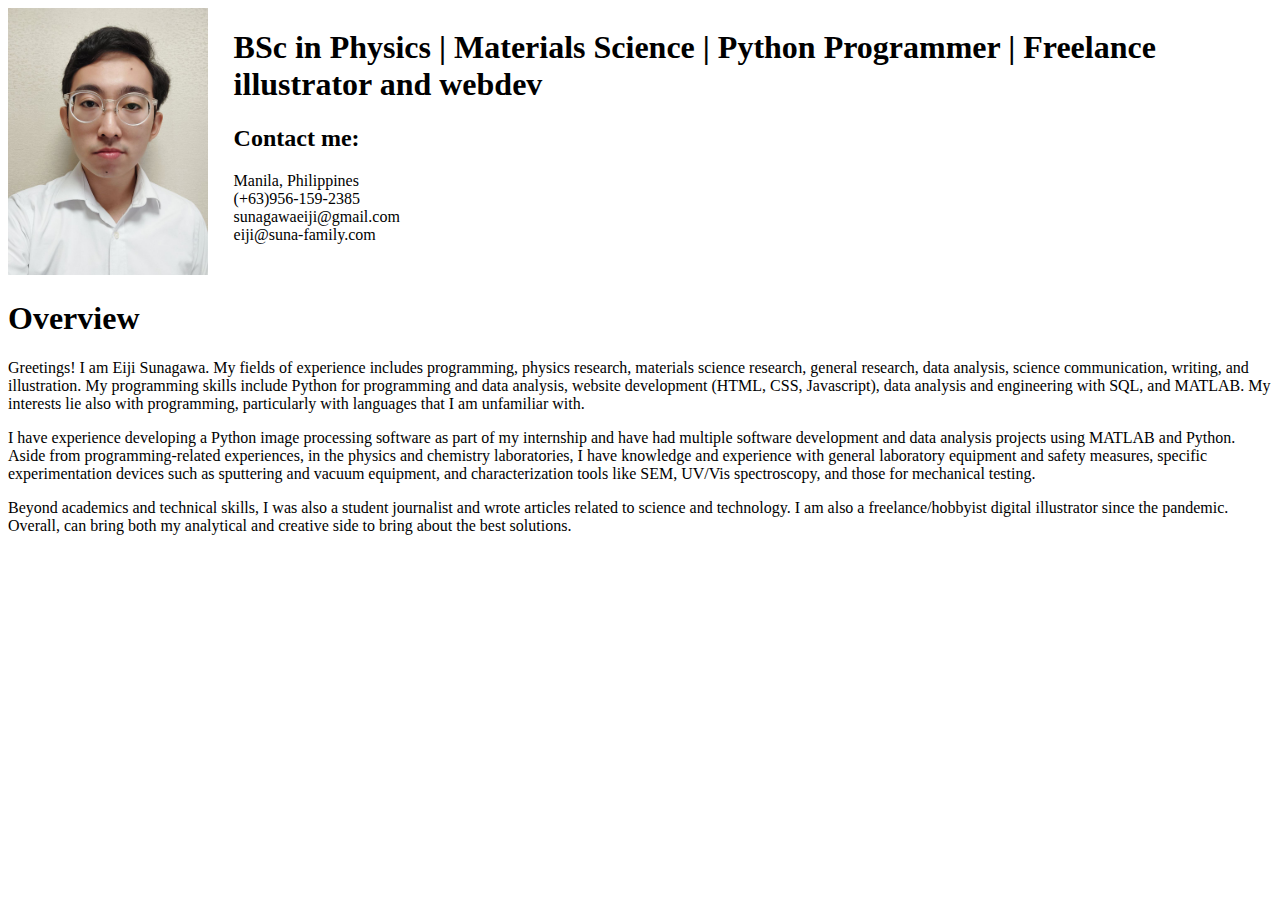
==== index.html @ 7c9f8b51 "Project start" ====
<!DOCTYPE html>
<html lang="en">
  <head>
    <meta charset="UTF-8" />
    <meta name="viewport" content="width=device-width, initial-scale=1.0" />
    <title>Eiji Sunagawa Resume</title>
    <!--Temporary Styling-->
    <style>
      header {
        display: flex;
      }
      .heading-info {
        padding-left: 2vw;
      }
    </style>
    <!------------------------->
  </head>

  <body>
    <header>
      <div>
        <img src=".\assets\profile-pic.jpg" width="200" height="auto" />
      </div>
      <div class="heading-info">
        <h1>
          BSc in Physics | Materials Science | Python Programmer | Freelance
          illustrator and webdev
        </h1>
        <div>
          <h2>Contact me:</h2>
          <p>
            Manila, Philippines<br />
            (+63)956-159-2385<br />
            sunagawaeiji@gmail.com<br />
            eiji@suna-family.com
          </p>
        </div>
      </div>
    </header>
    <section class="overview">
      <h1>Overview</h1>
      <p>
        Greetings! I am Eiji Sunagawa. My fields of experience includes
        programming, physics research, materials science research, general
        research, data analysis, science communication, writing, and
        illustration. My programming skills include Python for programming and
        data analysis, website development &#40;HTML, CSS, Javascript&#41;, data
        analysis and engineering with SQL, and MATLAB. My interests lie also
        with programming, particularly with languages that I am unfamiliar with.
      </p>
      <p>
        I have experience developing a Python image processing software as part
        of my internship and have had multiple software development and data
        analysis projects using MATLAB and Python. Aside from
        programming-related experiences, in the physics and chemistry
        laboratories, I have knowledge and experience with general laboratory
        equipment and safety measures, specific experimentation devices such as
        sputtering and vacuum equipment, and characterization tools like SEM,
        UV/Vis spectroscopy, and those for mechanical testing.
      </p>
      <p>
        Beyond academics and technical skills, I was also a student journalist
        and wrote articles related to science and technology. I am also a
        freelance/hobbyist digital illustrator since the pandemic. Overall, can
        bring both my analytical and creative side to bring about the best
        solutions.
      </p>
    </section>
    <section class="education"></section>
  </body>
</html>
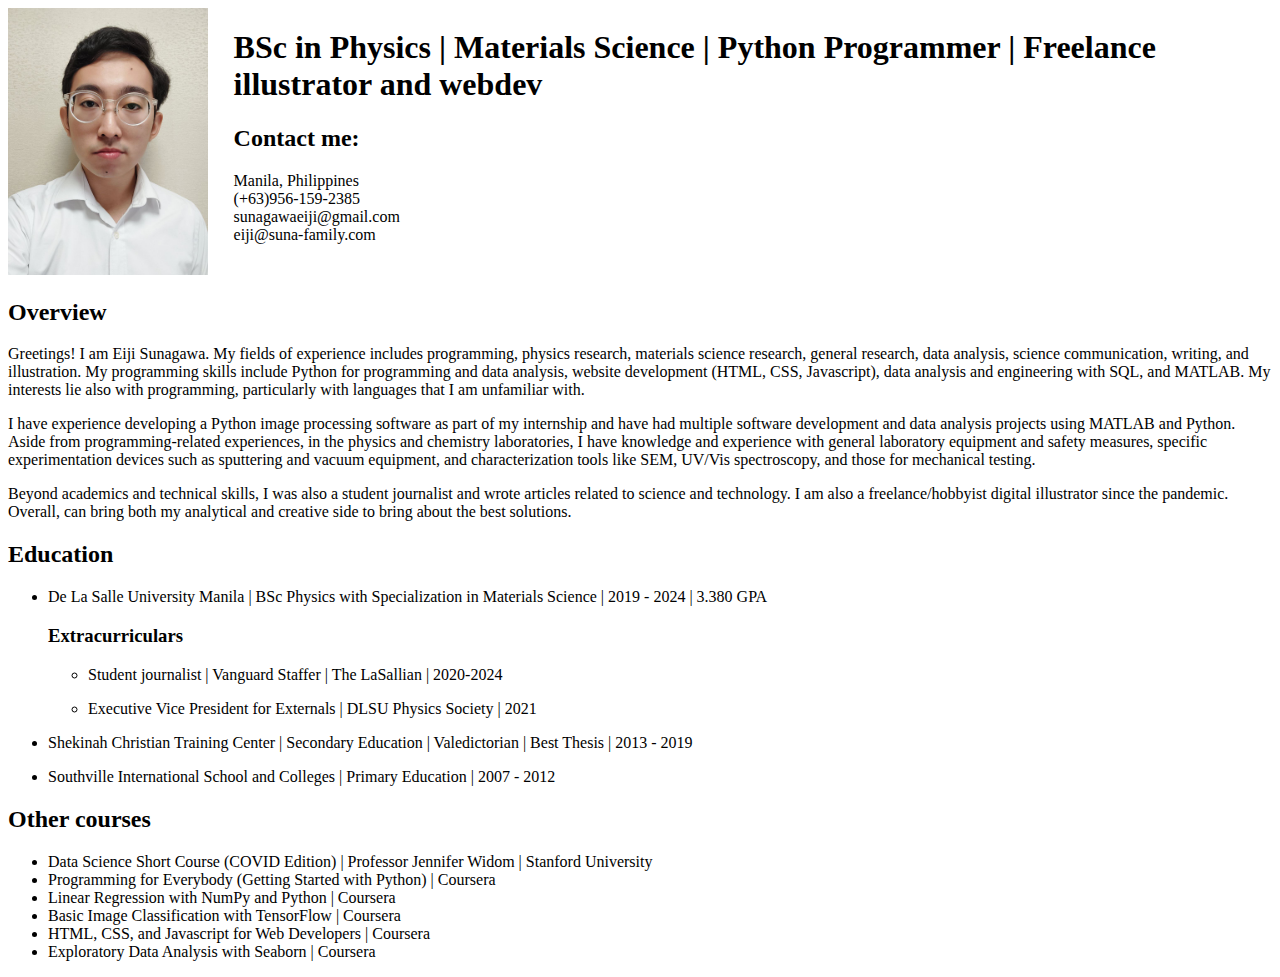
==== commit 7c41ddbf: "resume update 1" ====
--- a/index.html
+++ b/index.html
@@ -15,7 +15,6 @@
     </style>
     <!------------------------->
   </head>
-
   <body>
     <header>
       <div>
@@ -37,35 +36,86 @@
         </div>
       </div>
     </header>
-    <section class="overview">
-      <h1>Overview</h1>
-      <p>
-        Greetings! I am Eiji Sunagawa. My fields of experience includes
-        programming, physics research, materials science research, general
-        research, data analysis, science communication, writing, and
-        illustration. My programming skills include Python for programming and
-        data analysis, website development &#40;HTML, CSS, Javascript&#41;, data
-        analysis and engineering with SQL, and MATLAB. My interests lie also
-        with programming, particularly with languages that I am unfamiliar with.
-      </p>
-      <p>
-        I have experience developing a Python image processing software as part
-        of my internship and have had multiple software development and data
-        analysis projects using MATLAB and Python. Aside from
-        programming-related experiences, in the physics and chemistry
-        laboratories, I have knowledge and experience with general laboratory
-        equipment and safety measures, specific experimentation devices such as
-        sputtering and vacuum equipment, and characterization tools like SEM,
-        UV/Vis spectroscopy, and those for mechanical testing.
-      </p>
-      <p>
-        Beyond academics and technical skills, I was also a student journalist
-        and wrote articles related to science and technology. I am also a
-        freelance/hobbyist digital illustrator since the pandemic. Overall, can
-        bring both my analytical and creative side to bring about the best
-        solutions.
-      </p>
-    </section>
-    <section class="education"></section>
+    <div class="main-body">
+      <section class="overview">
+        <h2>Overview</h2>
+        <p>
+          Greetings! I am Eiji Sunagawa. My fields of experience includes
+          programming, physics research, materials science research, general
+          research, data analysis, science communication, writing, and
+          illustration. My programming skills include Python for programming and
+          data analysis, website development &#40;HTML, CSS, Javascript&#41;,
+          data analysis and engineering with SQL, and MATLAB. My interests lie
+          also with programming, particularly with languages that I am
+          unfamiliar with.
+        </p>
+        <p>
+          I have experience developing a Python image processing software as
+          part of my internship and have had multiple software development and
+          data analysis projects using MATLAB and Python. Aside from
+          programming-related experiences, in the physics and chemistry
+          laboratories, I have knowledge and experience with general laboratory
+          equipment and safety measures, specific experimentation devices such
+          as sputtering and vacuum equipment, and characterization tools like
+          SEM, UV/Vis spectroscopy, and those for mechanical testing.
+        </p>
+        <p>
+          Beyond academics and technical skills, I was also a student journalist
+          and wrote articles related to science and technology. I am also a
+          freelance/hobbyist digital illustrator since the pandemic. Overall,
+          can bring both my analytical and creative side to bring about the best
+          solutions.
+        </p>
+      </section>
+      <section class="education">
+        <h2>Education</h2>
+        <ul>
+          <li>
+            <p>
+              De La Salle University Manila | BSc Physics with Specialization in
+              Materials Science | 2019 - 2024 | 3.380 GPA
+            </p>
+            <h3>Extracurriculars</h3>
+            <ul>
+              <li>
+                <p>
+                  Student journalist | Vanguard Staffer | The LaSallian |
+                  2020-2024
+                </p>
+              </li>
+              <li>
+                <p>
+                  Executive Vice President for Externals | DLSU Physics Society
+                  | 2021
+                </p>
+              </li>
+            </ul>
+          </li>
+          <li>
+            <p>
+              Shekinah Christian Training Center | Secondary Education |
+              Valedictorian | Best Thesis | 2013 - 2019
+            </p>
+          </li>
+          <li>
+            <p>
+              Southville International School and Colleges | Primary Education |
+              2007 - 2012
+            </p>
+          </li>
+        </ul>
+      </section>
+      <section class="courses">
+        <h2>Other courses</h2>
+        <ul>
+            <li>Data Science Short Course &#40;COVID Edition&#41; | Professor Jennifer Widom | Stanford University</li>
+            <li>Programming for Everybody &#40;Getting Started with Python&#41 | Coursera</li>
+            <li>Linear Regression with NumPy and Python | Coursera</li>
+            <li>Basic Image Classification with TensorFlow | Coursera</li>
+            <li>HTML, CSS, and Javascript for Web Developers | Coursera</li>
+            <li>Exploratory Data Analysis with Seaborn | Coursera</li>
+        </ul>
+      </section>
+    </div>
   </body>
 </html>
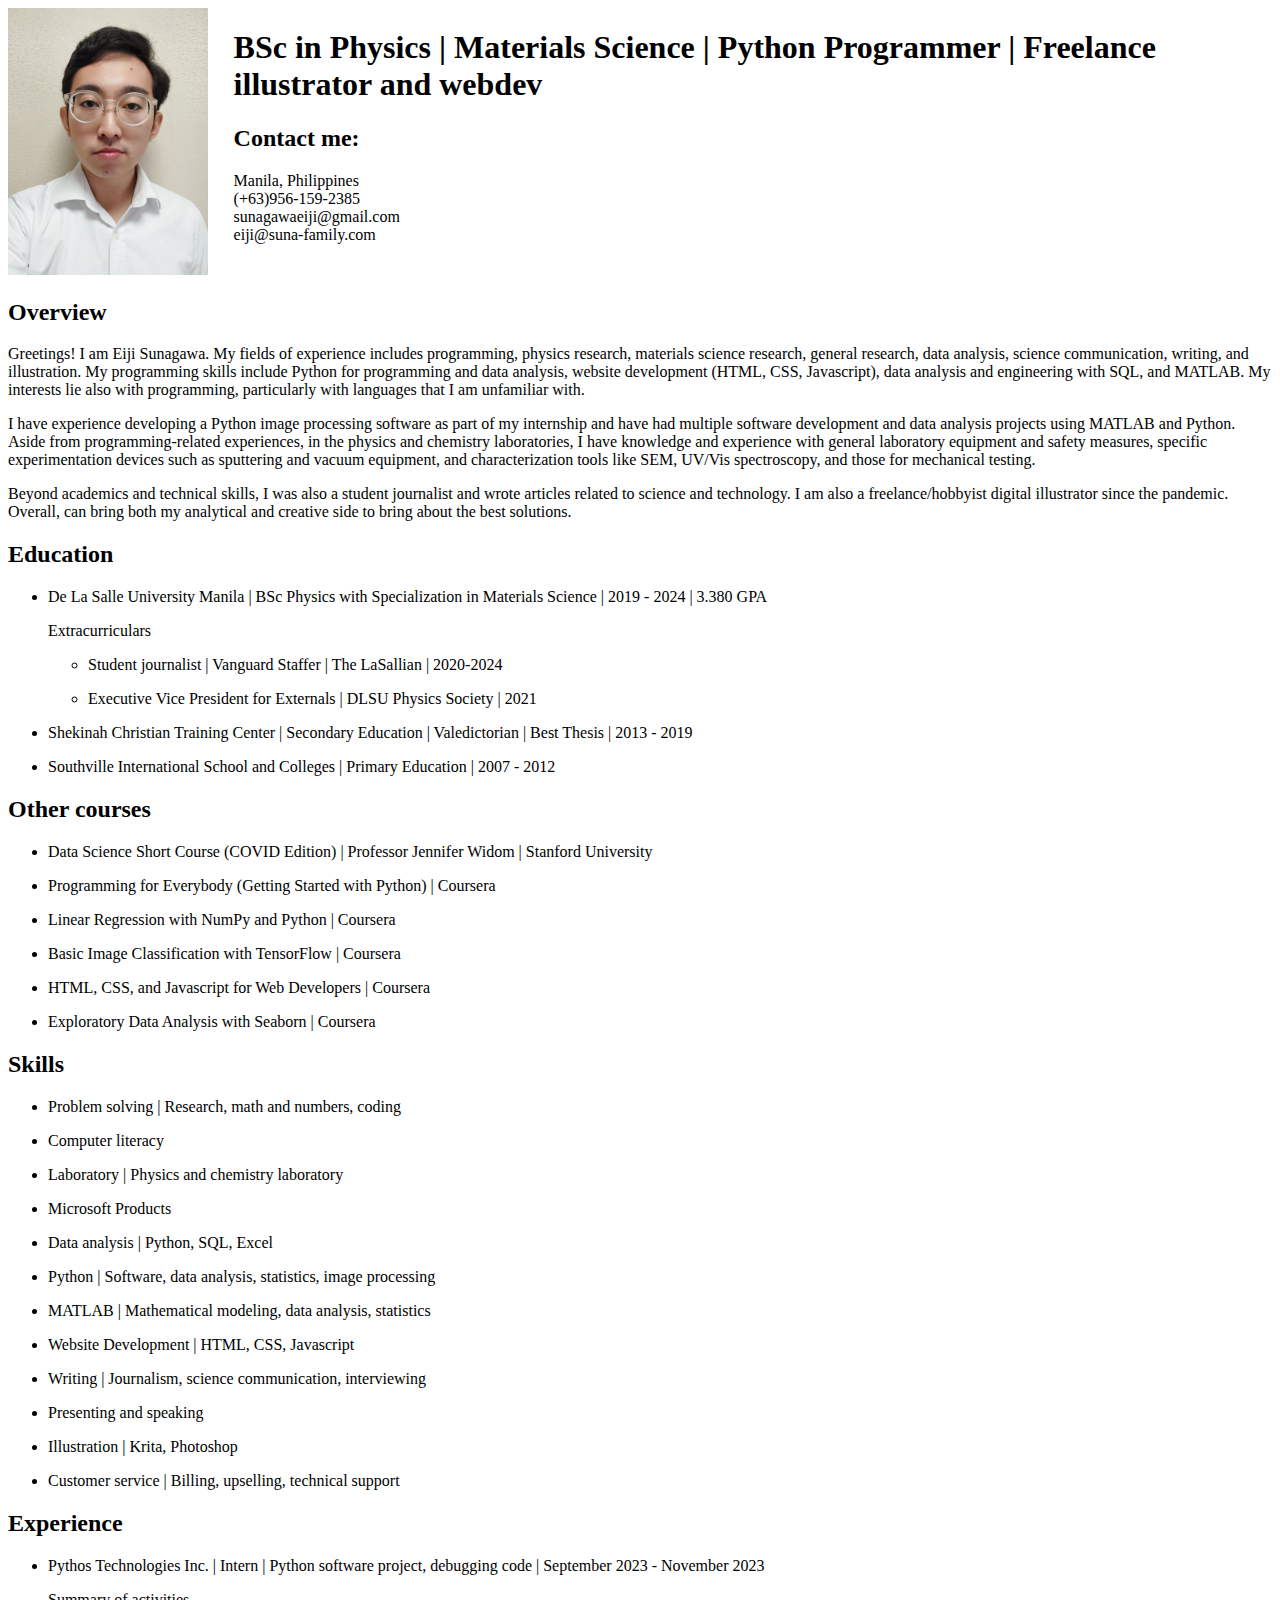
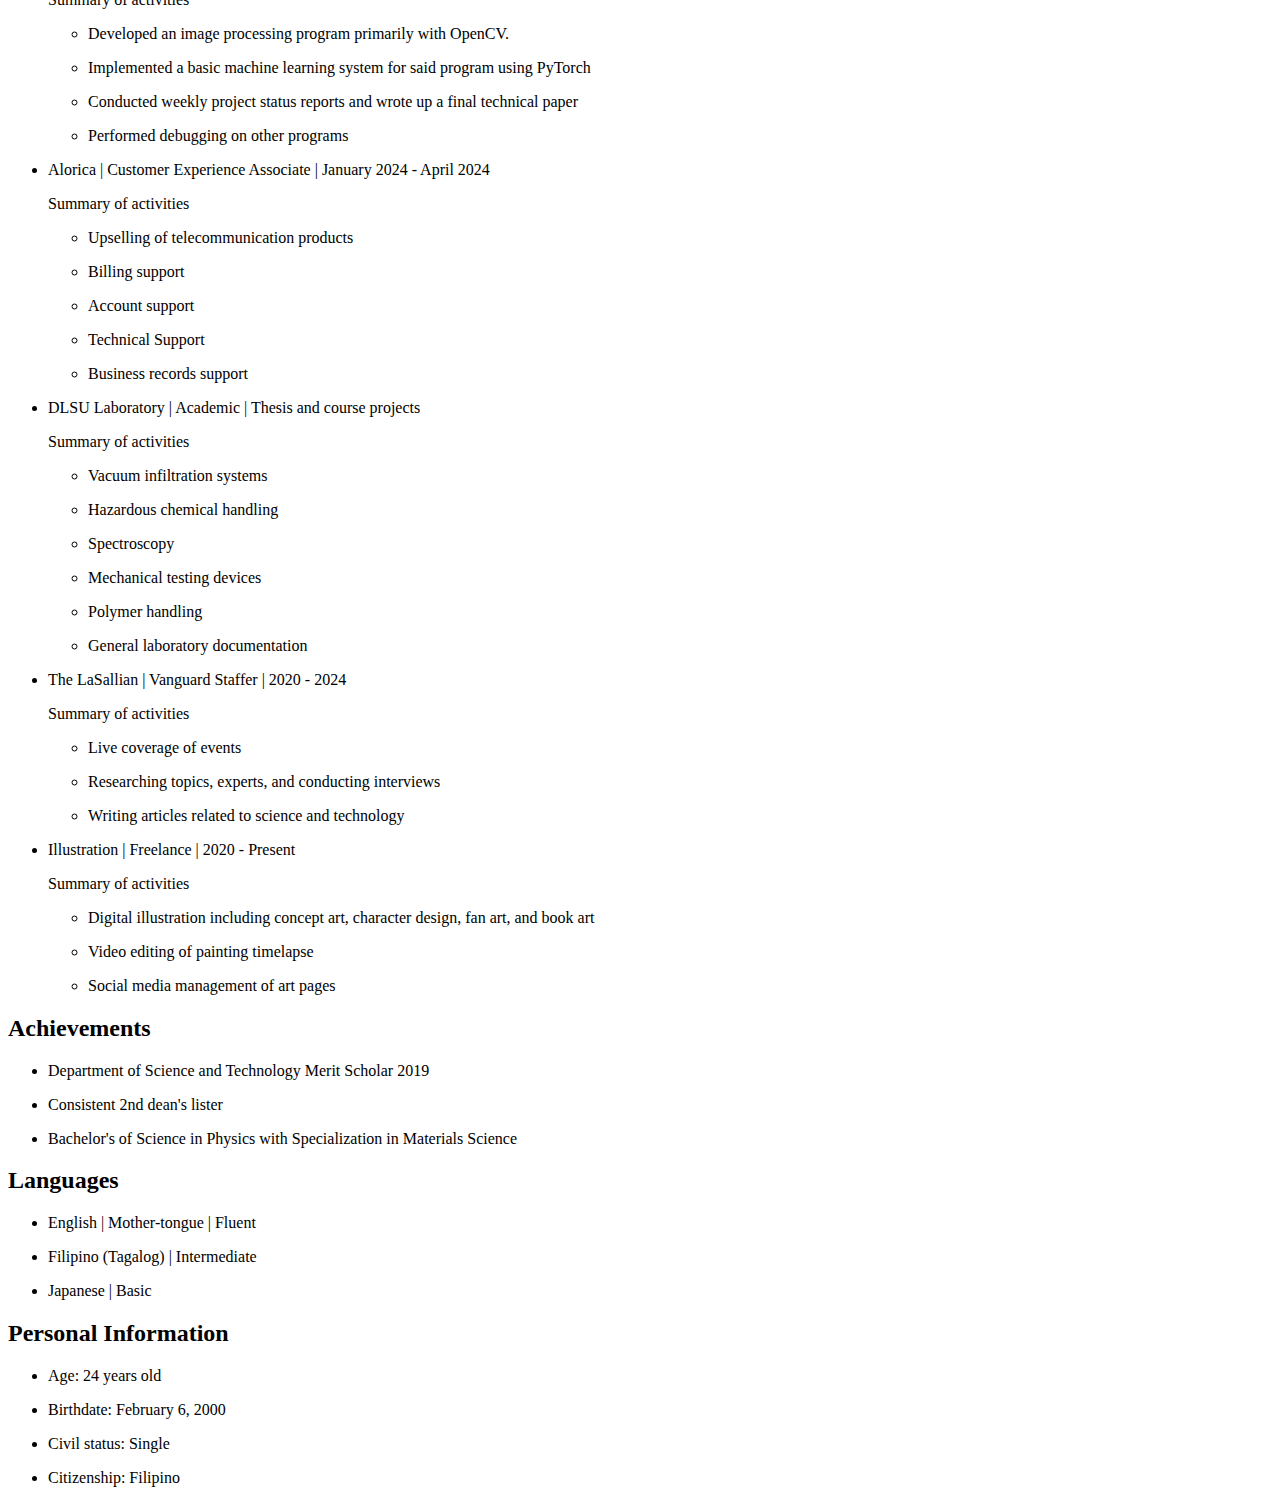
==== commit 66577f6e: "resume update 2" ====
--- a/index.html
+++ b/index.html
@@ -4,16 +4,7 @@
     <meta charset="UTF-8" />
     <meta name="viewport" content="width=device-width, initial-scale=1.0" />
     <title>Eiji Sunagawa Resume</title>
-    <!--Temporary Styling-->
-    <style>
-      header {
-        display: flex;
-      }
-      .heading-info {
-        padding-left: 2vw;
-      }
-    </style>
-    <!------------------------->
+    <link rel="stylesheet" href="./css/styles.css"/>
   </head>
   <body>
     <header>
@@ -75,7 +66,7 @@
               De La Salle University Manila | BSc Physics with Specialization in
               Materials Science | 2019 - 2024 | 3.380 GPA
             </p>
-            <h3>Extracurriculars</h3>
+            <p>Extracurriculars</p>
             <ul>
               <li>
                 <p>
@@ -108,12 +99,108 @@
       <section class="courses">
         <h2>Other courses</h2>
         <ul>
-            <li>Data Science Short Course &#40;COVID Edition&#41; | Professor Jennifer Widom | Stanford University</li>
-            <li>Programming for Everybody &#40;Getting Started with Python&#41 | Coursera</li>
-            <li>Linear Regression with NumPy and Python | Coursera</li>
-            <li>Basic Image Classification with TensorFlow | Coursera</li>
-            <li>HTML, CSS, and Javascript for Web Developers | Coursera</li>
-            <li>Exploratory Data Analysis with Seaborn | Coursera</li>
+            <li><p>Data Science Short Course &#40;COVID Edition&#41; | Professor Jennifer Widom | Stanford University</p></li>
+            <li><p>Programming for Everybody &#40;Getting Started with Python&#41 | Coursera</p></li>
+            <li><p>Linear Regression with NumPy and Python | Coursera</p></li>
+            <li><p>Basic Image Classification with TensorFlow | Coursera</p></li>
+            <li><p>HTML, CSS, and Javascript for Web Developers | Coursera</p></li>
+            <li><p>Exploratory Data Analysis with Seaborn | Coursera</p></li>
+        </ul>
+      </section>
+      <section class="skills">
+        <h2>Skills</h2>
+        <ul>
+            <li><p>Problem solving | Research, math and numbers, coding</p></li>
+            <li><p>Computer literacy</p></li>
+            <li><p>Laboratory | Physics and chemistry laboratory</p></li>
+            <li><p>Microsoft Products</p></li>
+            <li><p>Data analysis | Python, SQL, Excel</p></li>
+            <li><p>Python | Software, data analysis, statistics, image processing</p></li>
+            <li><p>MATLAB | Mathematical modeling, data analysis, statistics</p></li>
+            <li><p>Website Development | HTML, CSS, Javascript</p></li>
+            <li><p>Writing | Journalism, science communication, interviewing</p></li>
+            <li><p>Presenting and speaking</p></li>
+            <li><p>Illustration | Krita, Photoshop</p></li>
+            <li><p>Customer service | Billing, upselling, technical support</p></li>
+        </ul>
+      </section>
+      <section class="experience">
+        <h2>Experience</h2>
+        <ul>
+            <li><p>Pythos Technologies Inc. | Intern | Python software project, debugging code | September 2023 - November 2023</p>
+                <p>Summary of activities</p>
+                <ul>
+                    <li><p>Developed an image processing program primarily with OpenCV.</p></li>
+                    <li><p>Implemented a basic machine learning system for said program using PyTorch</p></li>
+                    <li><p>Conducted weekly project status reports and wrote up a final technical paper</p></li>
+                    <li><p>Performed debugging on other programs</p></li>
+                </ul>
+            </li>
+            <li>
+                <p>Alorica | Customer Experience Associate | January 2024 - April 2024</p>
+                <p> Summary of activities</p>
+                <ul>
+                    <li><p>Upselling of telecommunication products</p></li>
+                    <li><p>Billing support</p></li>
+                    <li><p>Account support</p></li>
+                    <li><p>Technical Support</p></li>
+                    <li><p>Business records support</p></li>
+                </ul>
+            </li>
+            <li><p>DLSU Laboratory | Academic | Thesis and course projects</p>
+                <p>Summary of activities</p>
+                <ul>
+                    <li><p>Vacuum infiltration systems</p></li>
+                    <li><p>Hazardous chemical handling</p></li>
+                    <li><p>Spectroscopy</p></li>
+                    <li><p>Mechanical testing devices</p></li>
+                    <li><p>Polymer handling</p></li>
+                    <li><p>General laboratory documentation</p></li>
+                </ul>
+            </li>
+            <li>
+                <p>The LaSallian | Vanguard Staffer | 2020 - 2024</p>
+                <p>Summary of activities</p>
+                <ul>
+                    <li><p>Live coverage of events</p></li>
+                    <li><p>Researching topics, experts, and conducting interviews</p></li>
+                    <li><p>Writing articles related to science and technology</p></li>
+                </ul>
+            </li>
+            <li>
+                <p>Illustration | Freelance | 2020 - Present</p>
+                <p>Summary of activities</p>
+                <ul>
+                    <li><p>Digital illustration including concept art, character design, fan art, and book art</p></li>
+                    <li><p>Video editing of painting timelapse</p></li>
+                    <li><p>Social media management of art pages</p></li>
+                </ul>
+            </li>
+        </ul>
+      </section>
+      <section class="achievements">
+        <h2>Achievements</h2>
+        <ul>
+            <li><p>Department of Science and Technology Merit Scholar 2019</p></li>
+            <li><p>Consistent 2nd dean's lister</p></li>
+            <li><p>Bachelor's of Science in Physics with Specialization in Materials Science</p></li>
+        </ul>
+      </section>
+      <section class="language">
+        <h2>Languages</h2>
+        <ul>
+            <li><p>English | Mother-tongue | Fluent</p></li>
+            <li><p>Filipino &#40;Tagalog&#41; | Intermediate</p></li>
+            <li><p>Japanese | Basic</p></li>
+        </ul>
+      </section>
+      <section class="personal-info">
+        <h2>Personal Information</h2>
+        <ul>
+            <li><p>Age: 24 years old</p></li>
+            <li><p>Birthdate: February 6, 2000</p></li>
+            <li><p>Civil status: Single</p></li>
+            <li><p>Citizenship: Filipino</p></li>
         </ul>
       </section>
     </div>
--- a/css/styles.css
+++ b/css/styles.css
@@ -0,0 +1,7 @@
+header {
+    display: flex;
+  }
+  .heading-info {
+    padding-left: 2vw;
+  }
+
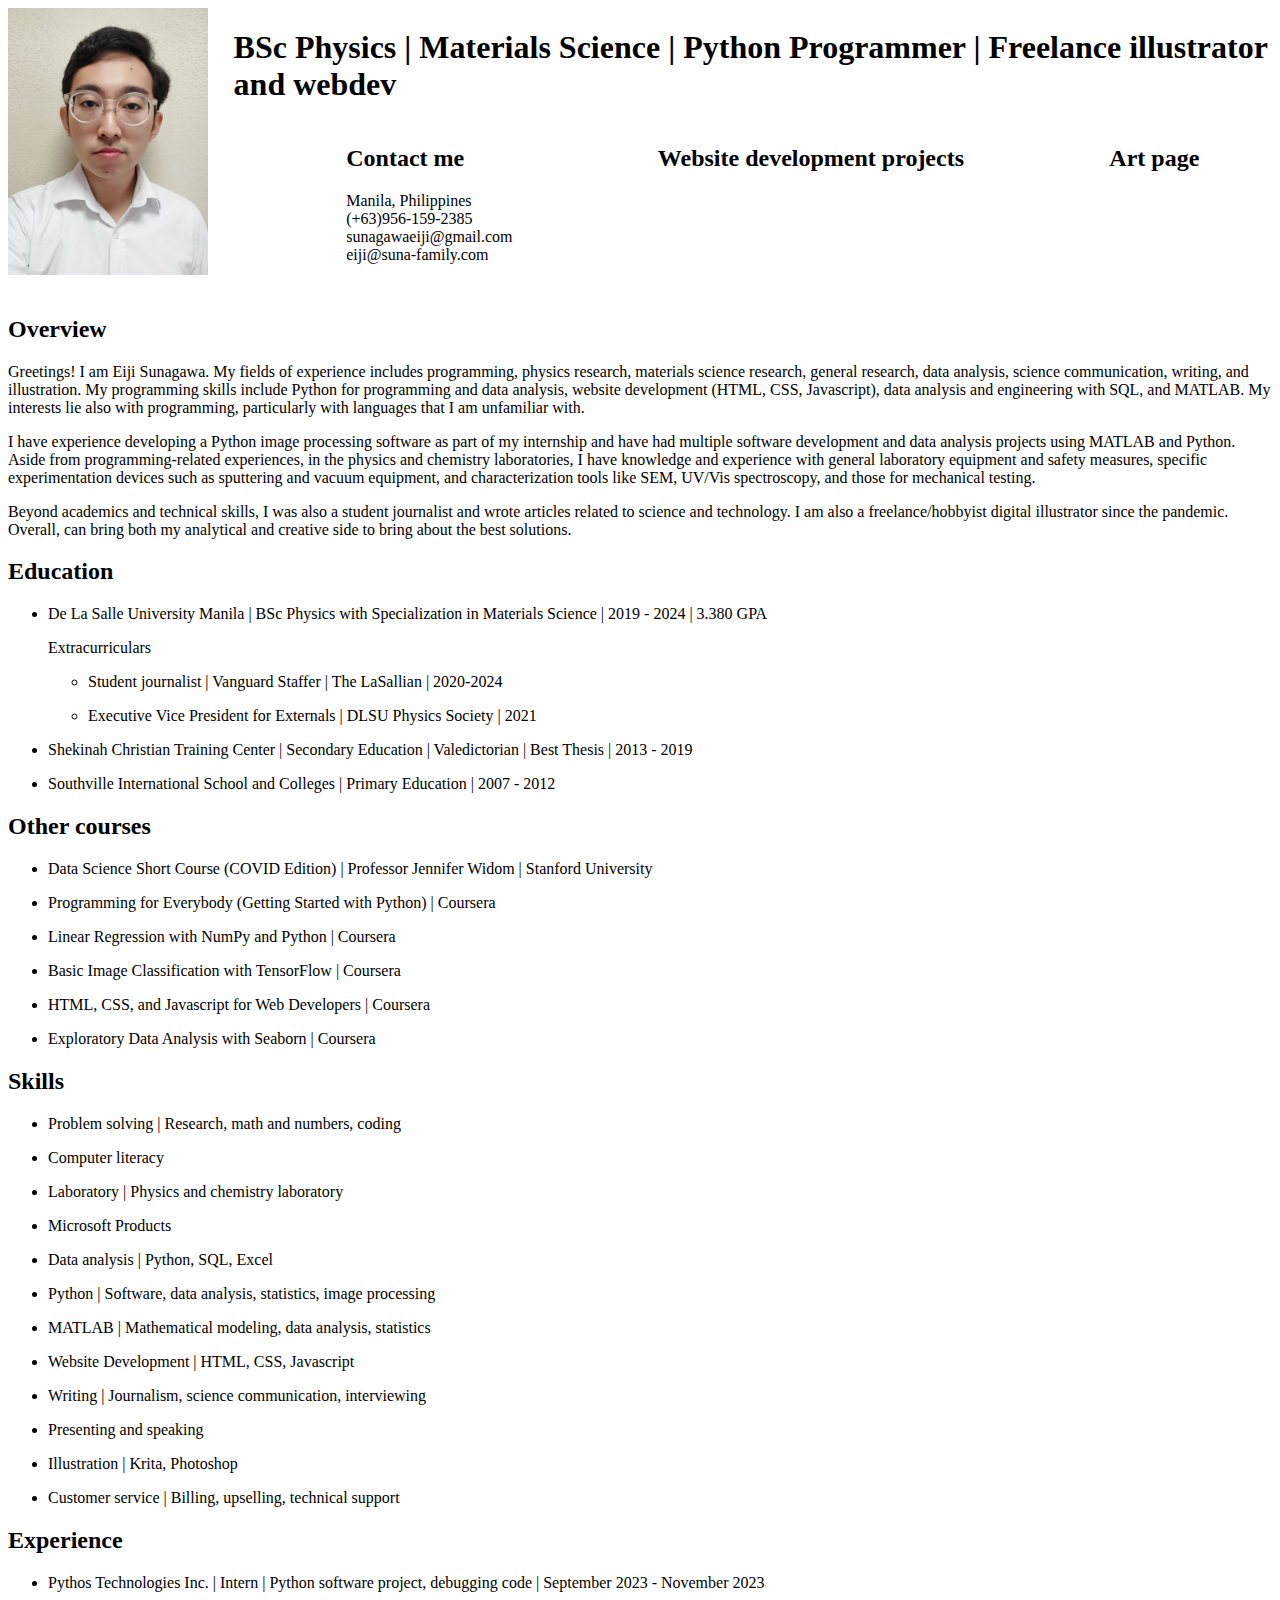
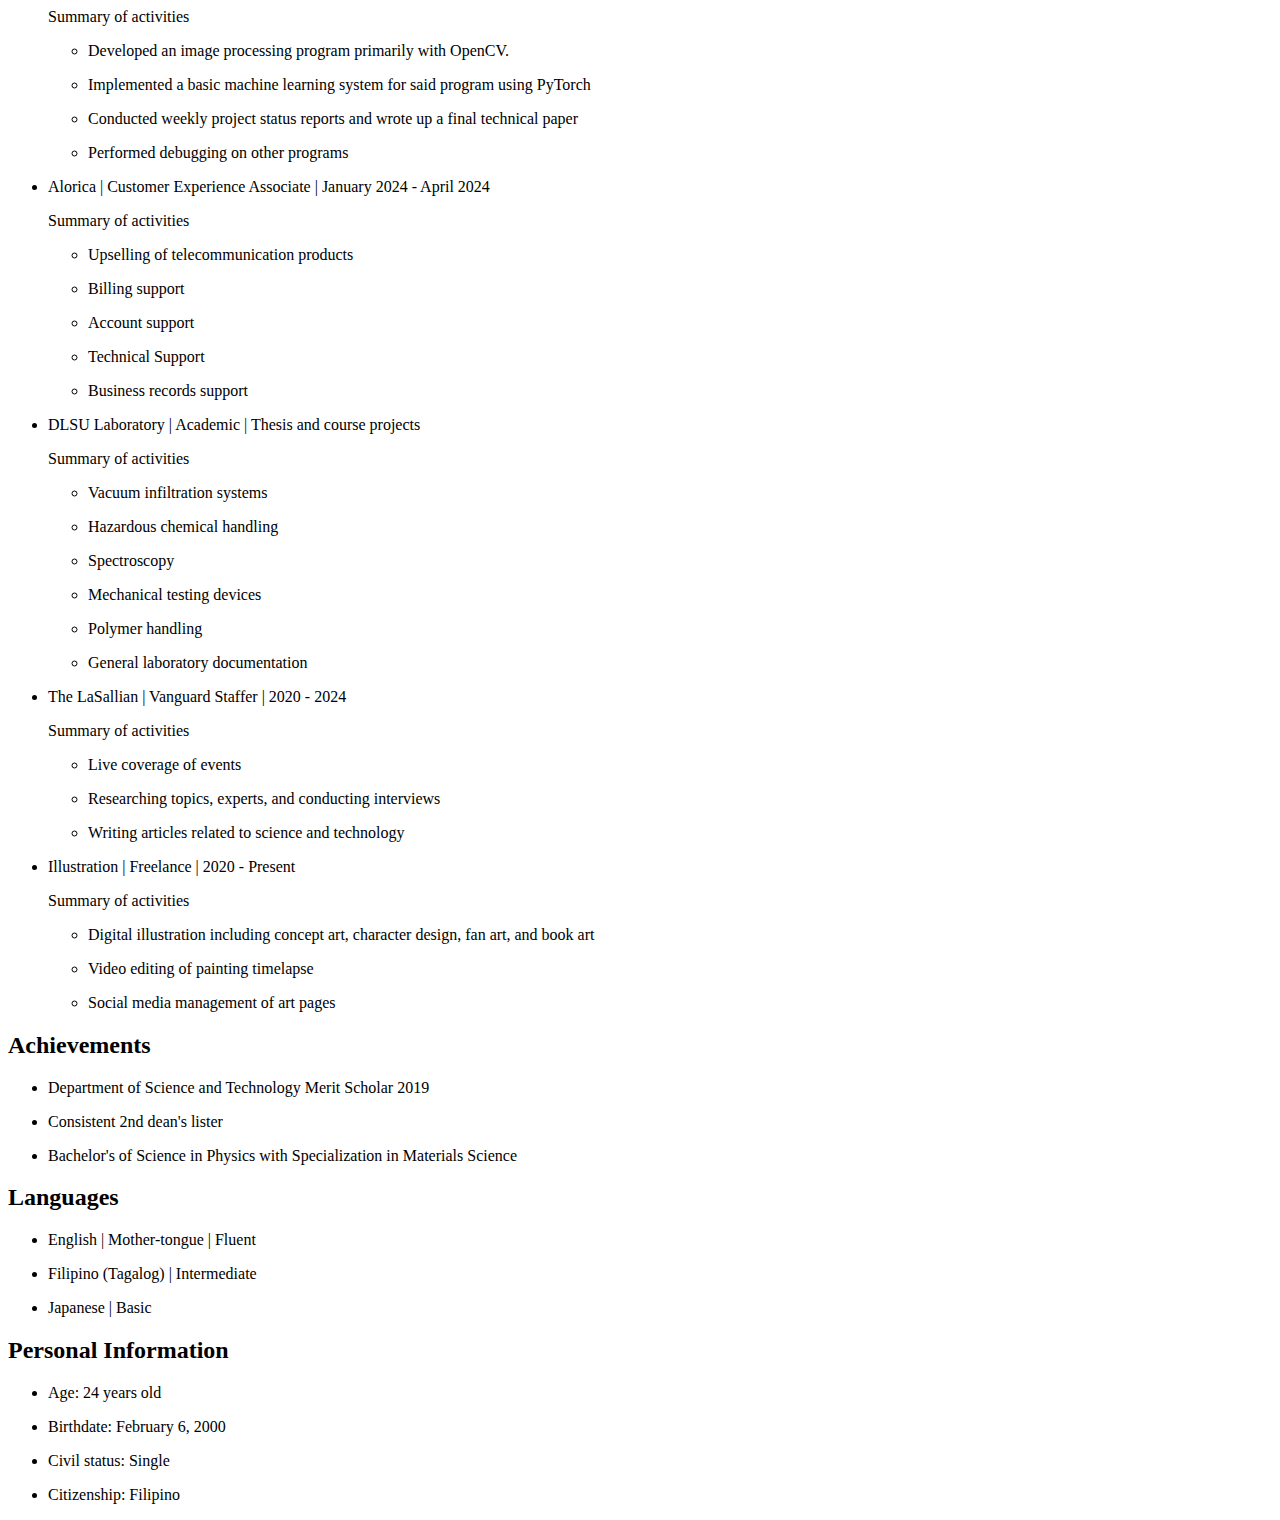
==== commit eb456fe5: "resume update 3" ====
--- a/index.html
+++ b/index.html
@@ -13,17 +13,33 @@
       </div>
       <div class="heading-info">
         <h1>
-          BSc in Physics | Materials Science | Python Programmer | Freelance
+          BSc Physics | Materials Science | Python Programmer | Freelance
           illustrator and webdev
         </h1>
         <div>
-          <h2>Contact me:</h2>
-          <p>
-            Manila, Philippines<br />
-            (+63)956-159-2385<br />
-            sunagawaeiji@gmail.com<br />
-            eiji@suna-family.com
-          </p>
+            <ul class="nav-list">
+              <li class="nav-item"><div class="contact-bar">
+              <h2>Contact me</h2>
+              <p>
+                  Manila, Philippines<br />
+                  (+63)956-159-2385<br />
+                  sunagawaeiji@gmail.com<br />
+                  eiji@suna-family.com
+              </p>
+              </div>
+              </li>
+              <li class="nav-item">
+              <div>
+                  <h2>Website development projects</h2>
+              </div>
+              </li>
+              <li class="nav-item">
+              <div>
+                  <h2>Art page</h2>
+
+              </div>
+              </li>
+            </ul>
         </div>
       </div>
     </header>
--- a/css/styles.css
+++ b/css/styles.css
@@ -1,7 +1,17 @@
 header {
     display: flex;
-  }
-  .heading-info {
+}
+.heading-info {
     padding-left: 2vw;
-  }
+  
+}
+.nav-list {
+    display: flex;
+    flex-direction: row;
+    justify-content: space-around;
+    list-style: none;
+}
+.nav-item {
+    text-decoration:
+}
 
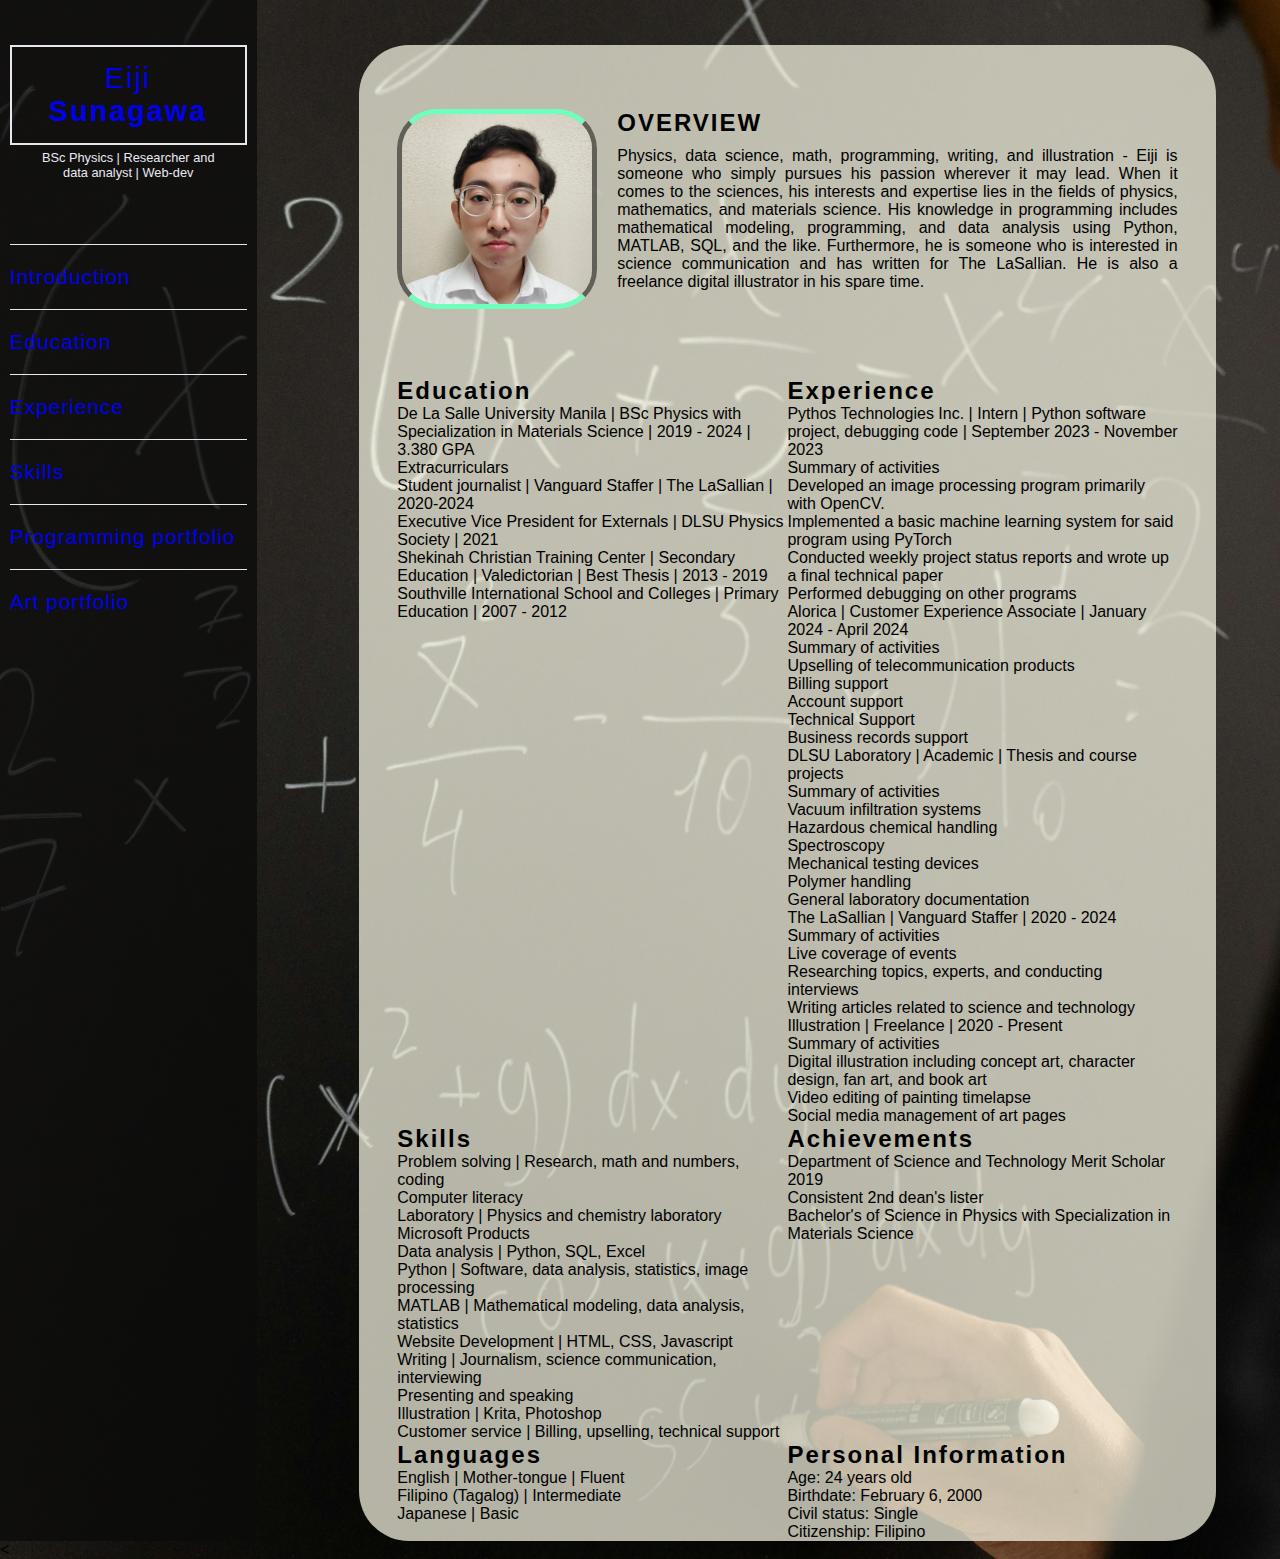
==== commit 80c317d3: "resume update 5" ====
--- a/index.html
+++ b/index.html
@@ -4,221 +4,265 @@
     <meta charset="UTF-8" />
     <meta name="viewport" content="width=device-width, initial-scale=1.0" />
     <title>Eiji Sunagawa Resume</title>
-    <link rel="stylesheet" href="./css/styles.css"/>
+    <link rel="stylesheet" href="./css/styles.css" />
   </head>
   <body>
-    <header>
-      <div>
-        <img src=".\assets\profile-pic.jpg" width="200" height="auto" />
-      </div>
-      <div class="heading-info">
-        <h1>
-          BSc Physics | Materials Science | Python Programmer | Freelance
-          illustrator and webdev
-        </h1>
-        <div>
-            <ul class="nav-list">
-              <li class="nav-item"><div class="contact-bar">
-              <h2>Contact me</h2>
-              <p>
-                  Manila, Philippines<br />
-                  (+63)956-159-2385<br />
-                  sunagawaeiji@gmail.com<br />
-                  eiji@suna-family.com
-              </p>
-              </div>
-              </li>
-              <li class="nav-item">
-              <div>
-                  <h2>Website development projects</h2>
-              </div>
-              </li>
-              <li class="nav-item">
-              <div>
-                  <h2>Art page</h2>
-
-              </div>
-              </li>
-            </ul>
+    <div class="grand-container">
+      <header class="nav-bar col-ld-3">
+        <a href="index.html"
+          ><h1><span>Eiji</span> Sunagawa</h1></a
+        >
+        <p>BSc Physics | Researcher and data analyst | Web-dev</p>
+        <ul class="nav-list">
+          <li class="nav-item">
+            <a href="index.html"><p>Introduction</p></a>
+          </li>
+          <li class="nav-item">
+            <a href="./pages/education.html"><p>Education</p></a>
+          </li>
+          <li class="nav-item">
+            <a href="./pages/experience.html"><p>Experience</p></a>
+          </li>
+          <li class="nav-item">
+            <a href="./pages/skills.html"><p>Skills</p></a>
+          </li>
+          <li class="nav-item">
+            <a href="./pages/coding-proj.html"><p>Programming portfolio</p></a>
+          </li>
+          <li class="nav-item">
+            <a href="./pages/art-page.html"><p>Art portfolio</p></a>
+          </li>
+        </ul>
+      </header>
+      <div class="main-body col-ld-10">
+        <section class="top-header">
+          <div>
+            <img src=".\assets\profile-pic-sq.jpg" width="200" height="auto" />
+          </div>
+          <div class="overview">
+            <h2>OVERVIEW</h2>
+            <p>
+              Physics, data science, math, programming, writing, and
+              illustration - Eiji is someone who simply pursues his passion
+              wherever it may lead. When it comes to the sciences, his interests
+              and expertise lies in the fields of physics, mathematics, and
+              materials science. His knowledge in programming includes
+              mathematical modeling, programming, and data analysis using
+              Python, MATLAB, SQL, and the like. Furthermore, he is someone who
+              is interested in science communication and has written for The
+              LaSallian. He is also a freelance digital illustrator in his spare
+              time.
+            </p>
+          </div>
+        </section>
+        <div class="summary">
+          <section class="education a">
+            <h2>Education</h2>
+            <ul>
+              <li>
+                <p>
+                  De La Salle University Manila | BSc Physics with
+                  Specialization in Materials Science | 2019 - 2024 | 3.380 GPA
+                </p>
+                <p>Extracurriculars</p>
+                <ul>
+                  <li>
+                    <p>
+                      Student journalist | Vanguard Staffer | The LaSallian |
+                      2020-2024
+                    </p>
+                  </li>
+                  <li>
+                    <p>
+                      Executive Vice President for Externals | DLSU Physics
+                      Society | 2021
+                    </p>
+                  </li>
+                </ul>
+              </li>
+              <li>
+                <p>
+                  Shekinah Christian Training Center | Secondary Education |
+                  Valedictorian | Best Thesis | 2013 - 2019
+                </p>
+              </li>
+              <li>
+                <p>
+                  Southville International School and Colleges | Primary
+                  Education | 2007 - 2012
+                </p>
+              </li>
+            </ul>
+          </section>
+          <section class="experience b">
+            <h2>Experience</h2>
+            <ul>
+              <li>
+                <p>
+                  Pythos Technologies Inc. | Intern | Python software project,
+                  debugging code | September 2023 - November 2023
+                </p>
+                <p>Summary of activities</p>
+                <ul>
+                  <li>
+                    <p>
+                      Developed an image processing program primarily with
+                      OpenCV.
+                    </p>
+                  </li>
+                  <li>
+                    <p>
+                      Implemented a basic machine learning system for said
+                      program using PyTorch
+                    </p>
+                  </li>
+                  <li>
+                    <p>
+                      Conducted weekly project status reports and wrote up a
+                      final technical paper
+                    </p>
+                  </li>
+                  <li><p>Performed debugging on other programs</p></li>
+                </ul>
+              </li>
+              <li>
+                <p>
+                  Alorica | Customer Experience Associate | January 2024 - April
+                  2024
+                </p>
+                <p>Summary of activities</p>
+                <ul>
+                  <li><p>Upselling of telecommunication products</p></li>
+                  <li><p>Billing support</p></li>
+                  <li><p>Account support</p></li>
+                  <li><p>Technical Support</p></li>
+                  <li><p>Business records support</p></li>
+                </ul>
+              </li>
+              <li>
+                <p>DLSU Laboratory | Academic | Thesis and course projects</p>
+                <p>Summary of activities</p>
+                <ul>
+                  <li><p>Vacuum infiltration systems</p></li>
+                  <li><p>Hazardous chemical handling</p></li>
+                  <li><p>Spectroscopy</p></li>
+                  <li><p>Mechanical testing devices</p></li>
+                  <li><p>Polymer handling</p></li>
+                  <li><p>General laboratory documentation</p></li>
+                </ul>
+              </li>
+              <li>
+                <p>The LaSallian | Vanguard Staffer | 2020 - 2024</p>
+                <p>Summary of activities</p>
+                <ul>
+                  <li><p>Live coverage of events</p></li>
+                  <li>
+                    <p>
+                      Researching topics, experts, and conducting interviews
+                    </p>
+                  </li>
+                  <li>
+                    <p>Writing articles related to science and technology</p>
+                  </li>
+                </ul>
+              </li>
+              <li>
+                <p>Illustration | Freelance | 2020 - Present</p>
+                <p>Summary of activities</p>
+                <ul>
+                  <li>
+                    <p>
+                      Digital illustration including concept art, character
+                      design, fan art, and book art
+                    </p>
+                  </li>
+                  <li><p>Video editing of painting timelapse</p></li>
+                  <li><p>Social media management of art pages</p></li>
+                </ul>
+              </li>
+            </ul>
+          </section>
+          <section class="skills c">
+            <h2>Skills</h2>
+            <ul>
+              <li>
+                <p>Problem solving | Research, math and numbers, coding</p>
+              </li>
+              <li><p>Computer literacy</p></li>
+              <li><p>Laboratory | Physics and chemistry laboratory</p></li>
+              <li><p>Microsoft Products</p></li>
+              <li><p>Data analysis | Python, SQL, Excel</p></li>
+              <li>
+                <p>
+                  Python | Software, data analysis, statistics, image processing
+                </p>
+              </li>
+              <li>
+                <p>MATLAB | Mathematical modeling, data analysis, statistics</p>
+              </li>
+              <li><p>Website Development | HTML, CSS, Javascript</p></li>
+              <li>
+                <p>Writing | Journalism, science communication, interviewing</p>
+              </li>
+              <li><p>Presenting and speaking</p></li>
+              <li><p>Illustration | Krita, Photoshop</p></li>
+              <li>
+                <p>Customer service | Billing, upselling, technical support</p>
+              </li>
+            </ul>
+          </section>
+          <section class="achievements d">
+            <h2>Achievements</h2>
+            <ul>
+              <li>
+                <p>Department of Science and Technology Merit Scholar 2019</p>
+              </li>
+              <li><p>Consistent 2nd dean's lister</p></li>
+              <li>
+                <p>
+                  Bachelor's of Science in Physics with Specialization in
+                  Materials Science
+                </p>
+              </li>
+            </ul>
+          </section>
+          <section class="language e">
+            <h2>Languages</h2>
+            <ul>
+              <li><p>English | Mother-tongue | Fluent</p></li>
+              <li><p>Filipino &#40;Tagalog&#41; | Intermediate</p></li>
+              <li><p>Japanese | Basic</p></li>
+            </ul>
+          </section>
+          <section class="personal-info f">
+            <h2>Personal Information</h2>
+            <ul>
+              <li><p>Age: 24 years old</p></li>
+              <li><p>Birthdate: February 6, 2000</p></li>
+              <li><p>Civil status: Single</p></li>
+              <li><p>Citizenship: Filipino</p></li>
+            </ul>
+          </section>
         </div>
       </div>
-    </header>
-    <div class="main-body">
-      <section class="overview">
-        <h2>Overview</h2>
-        <p>
-          Greetings! I am Eiji Sunagawa. My fields of experience includes
-          programming, physics research, materials science research, general
-          research, data analysis, science communication, writing, and
-          illustration. My programming skills include Python for programming and
-          data analysis, website development &#40;HTML, CSS, Javascript&#41;,
-          data analysis and engineering with SQL, and MATLAB. My interests lie
-          also with programming, particularly with languages that I am
-          unfamiliar with.
-        </p>
-        <p>
-          I have experience developing a Python image processing software as
-          part of my internship and have had multiple software development and
-          data analysis projects using MATLAB and Python. Aside from
-          programming-related experiences, in the physics and chemistry
-          laboratories, I have knowledge and experience with general laboratory
-          equipment and safety measures, specific experimentation devices such
-          as sputtering and vacuum equipment, and characterization tools like
-          SEM, UV/Vis spectroscopy, and those for mechanical testing.
-        </p>
-        <p>
-          Beyond academics and technical skills, I was also a student journalist
-          and wrote articles related to science and technology. I am also a
-          freelance/hobbyist digital illustrator since the pandemic. Overall,
-          can bring both my analytical and creative side to bring about the best
-          solutions.
-        </p>
-      </section>
-      <section class="education">
-        <h2>Education</h2>
-        <ul>
-          <li>
-            <p>
-              De La Salle University Manila | BSc Physics with Specialization in
-              Materials Science | 2019 - 2024 | 3.380 GPA
-            </p>
-            <p>Extracurriculars</p>
-            <ul>
-              <li>
-                <p>
-                  Student journalist | Vanguard Staffer | The LaSallian |
-                  2020-2024
-                </p>
-              </li>
-              <li>
-                <p>
-                  Executive Vice President for Externals | DLSU Physics Society
-                  | 2021
-                </p>
-              </li>
-            </ul>
-          </li>
-          <li>
-            <p>
-              Shekinah Christian Training Center | Secondary Education |
-              Valedictorian | Best Thesis | 2013 - 2019
-            </p>
-          </li>
-          <li>
-            <p>
-              Southville International School and Colleges | Primary Education |
-              2007 - 2012
-            </p>
-          </li>
-        </ul>
-      </section>
-      <section class="courses">
-        <h2>Other courses</h2>
-        <ul>
-            <li><p>Data Science Short Course &#40;COVID Edition&#41; | Professor Jennifer Widom | Stanford University</p></li>
-            <li><p>Programming for Everybody &#40;Getting Started with Python&#41 | Coursera</p></li>
-            <li><p>Linear Regression with NumPy and Python | Coursera</p></li>
-            <li><p>Basic Image Classification with TensorFlow | Coursera</p></li>
-            <li><p>HTML, CSS, and Javascript for Web Developers | Coursera</p></li>
-            <li><p>Exploratory Data Analysis with Seaborn | Coursera</p></li>
-        </ul>
-      </section>
-      <section class="skills">
-        <h2>Skills</h2>
-        <ul>
-            <li><p>Problem solving | Research, math and numbers, coding</p></li>
-            <li><p>Computer literacy</p></li>
-            <li><p>Laboratory | Physics and chemistry laboratory</p></li>
-            <li><p>Microsoft Products</p></li>
-            <li><p>Data analysis | Python, SQL, Excel</p></li>
-            <li><p>Python | Software, data analysis, statistics, image processing</p></li>
-            <li><p>MATLAB | Mathematical modeling, data analysis, statistics</p></li>
-            <li><p>Website Development | HTML, CSS, Javascript</p></li>
-            <li><p>Writing | Journalism, science communication, interviewing</p></li>
-            <li><p>Presenting and speaking</p></li>
-            <li><p>Illustration | Krita, Photoshop</p></li>
-            <li><p>Customer service | Billing, upselling, technical support</p></li>
-        </ul>
-      </section>
-      <section class="experience">
-        <h2>Experience</h2>
-        <ul>
-            <li><p>Pythos Technologies Inc. | Intern | Python software project, debugging code | September 2023 - November 2023</p>
-                <p>Summary of activities</p>
-                <ul>
-                    <li><p>Developed an image processing program primarily with OpenCV.</p></li>
-                    <li><p>Implemented a basic machine learning system for said program using PyTorch</p></li>
-                    <li><p>Conducted weekly project status reports and wrote up a final technical paper</p></li>
-                    <li><p>Performed debugging on other programs</p></li>
-                </ul>
-            </li>
-            <li>
-                <p>Alorica | Customer Experience Associate | January 2024 - April 2024</p>
-                <p> Summary of activities</p>
-                <ul>
-                    <li><p>Upselling of telecommunication products</p></li>
-                    <li><p>Billing support</p></li>
-                    <li><p>Account support</p></li>
-                    <li><p>Technical Support</p></li>
-                    <li><p>Business records support</p></li>
-                </ul>
-            </li>
-            <li><p>DLSU Laboratory | Academic | Thesis and course projects</p>
-                <p>Summary of activities</p>
-                <ul>
-                    <li><p>Vacuum infiltration systems</p></li>
-                    <li><p>Hazardous chemical handling</p></li>
-                    <li><p>Spectroscopy</p></li>
-                    <li><p>Mechanical testing devices</p></li>
-                    <li><p>Polymer handling</p></li>
-                    <li><p>General laboratory documentation</p></li>
-                </ul>
-            </li>
-            <li>
-                <p>The LaSallian | Vanguard Staffer | 2020 - 2024</p>
-                <p>Summary of activities</p>
-                <ul>
-                    <li><p>Live coverage of events</p></li>
-                    <li><p>Researching topics, experts, and conducting interviews</p></li>
-                    <li><p>Writing articles related to science and technology</p></li>
-                </ul>
-            </li>
-            <li>
-                <p>Illustration | Freelance | 2020 - Present</p>
-                <p>Summary of activities</p>
-                <ul>
-                    <li><p>Digital illustration including concept art, character design, fan art, and book art</p></li>
-                    <li><p>Video editing of painting timelapse</p></li>
-                    <li><p>Social media management of art pages</p></li>
-                </ul>
-            </li>
-        </ul>
-      </section>
-      <section class="achievements">
-        <h2>Achievements</h2>
-        <ul>
-            <li><p>Department of Science and Technology Merit Scholar 2019</p></li>
-            <li><p>Consistent 2nd dean's lister</p></li>
-            <li><p>Bachelor's of Science in Physics with Specialization in Materials Science</p></li>
-        </ul>
-      </section>
-      <section class="language">
-        <h2>Languages</h2>
-        <ul>
-            <li><p>English | Mother-tongue | Fluent</p></li>
-            <li><p>Filipino &#40;Tagalog&#41; | Intermediate</p></li>
-            <li><p>Japanese | Basic</p></li>
-        </ul>
-      </section>
-      <section class="personal-info">
-        <h2>Personal Information</h2>
-        <ul>
-            <li><p>Age: 24 years old</p></li>
-            <li><p>Birthdate: February 6, 2000</p></li>
-            <li><p>Civil status: Single</p></li>
-            <li><p>Citizenship: Filipino</p></li>
-        </ul>
-      </section>
     </div>
+    <footer>
+      <div class="footer-up">
+        <div class="icons">
+          <ul>
+            <li></li>
+            <li></li>
+            <li></li>
+            <li></li>
+          </ul>
+        </div>
+        <div class="footer-down">
+          <section class="footer-misc"></section>
+          <
+          <section class="footer-contacts"></section>
+          <section class="footer-map"></section>
+        </div>
+      </div>
+    </footer>
   </body>
 </html>
--- a/css/styles.css
+++ b/css/styles.css
@@ -1,17 +1,153 @@
-header {
+* {
+    box-sizing: border-box;
+    margin: 0;
+    padding: 0;
+}
+
+body {
+    background-image: url("../assets/bg-physics.jpg");
+    background-size: cover;
+    background-repeat: no-repeat;
+    background-position: right;
+    font-family: Helvetica, Arial, sans-serif;
+}
+
+/**** Grand container and other universal***/
+.grand-container {
     display: flex;
+    flex-direction: row;
+    justify-content: space-between;
 }
-.heading-info {
-    padding-left: 2vw;
-  
+h2 {
+    letter-spacing: 2px;
+}
+a {
+    text-decoration: none;
+}
+
+
+a:visited {
+    text-decoration: none;
+    color: inherit;
+}
+
+
+/***Header***/
+.nav-bar {
+    background-color: rgba(11, 11, 11, 0.8);
+    display: flex;
+    flex-direction: column;
+    padding: 45px 10px 0px 10px;
+    color: rgb(235, 233, 244);
 }
 .nav-list {
     display: flex;
-    flex-direction: row;
+    flex-direction: column;
     justify-content: space-around;
+    padding-top: 5vw;
+    font-size:1.3rem;
+}
+h1 {
+    text-align: center;
+    border: 2px solid rgb(232, 231, 238);
+    padding: 15px 10px 15px 10px;
+    font-size: 1.8rem;
+    letter-spacing: 2px;
+}
+h1 > span {
+    font-weight: normal;
+}
+header > p {
+    text-align: center;
+    font-size: 0.8rem;
+    padding: 5px 20px 0 20px;
+}
+.nav-list p {
+    border-top: 1px solid rgb(232, 231, 238);
+    padding: 20px 0 20px 0;
+    letter-spacing: 1px;
+}
+
+/***header-links-decoration***/
+header a:hover h1, .nav-item > a:hover p {
+    background-color: rgba(108, 108, 125, 0.8);
+}
+
+
+
+
+/*** MAIN BODY ***/
+.main-body {
+    margin-top: 45px;
+    margin-right: 5vw;
+    padding: 5vw 3vw 0 3vw;
+    background-color: rgba(255, 253, 235, 0.7);
+    border-radius: 50px;
+}
+.top-header {
+    display: flex;
+    gap: 20px;
+}
+.top-header>div>img {
+    border-top: 5px solid rgb(111, 255, 188);
+    border-right: 5px solid rgb(1,1,1,.5);
+    border-left: 5px solid rgb(1,1,1,.5);
+    border-bottom: 5px solid rgb(111, 255, 188);
+    border-radius: 40px;
+}
+.overview {
+    text-align: justify;
+}
+.overview > p {
+    padding-top: 10px
+}
+/*** MAIN BODY - summary ***/
+.summary {
+    margin-top: 5vw;
+    display: grid;
+}
+ul {
     list-style: none;
 }
-.nav-item {
-    text-decoration:
+
+
+
+/*** Box sizing ***/
+/*** Large devices***/
+@media (min-width: 992px) {
+    .grand-container {
+        gap: 8vw;
+    }
+    .summary {
+        grid-template-columns: repeat(2,1fr);
+        grid-template-rows: repeat(3,auto);
+        grid-template-areas:
+        "a b"
+        "c d"
+        "e f"
+    }
+
+    .a {grid-area: a;}
+    .b {grid-area: b;}
+    .c {grid-area: c;}
+    .d {grid-area: d;}
+    .e {grid-area: e;}
+    .f {grid-area: f;}
+
+
+
+    /*** sizes ***/
+    .col-ld-1 {flex-basis: 8.33%;}
+    .col-ld-2 {flex-basis: 16.67%;}
+    .col-ld-3 {flex-basis: 25%;}
+    .col-ld-4 {flex-basis: 33.33%;}
+    .col-ld-5 {flex-basis: 41.67%;}
+    .col-ld-6 {flex-basis: 50%;}
+    .col-ld-7 {flex-basis: 58.33%;}
+    .col-ld-8 {flex-basis: 66.67%;}
+    .col-ld-9 {flex-basis: 75%;}
+    .col-ld-10 {flex-basis: 83.33%;}
+    .col-ld-11 {flex-basis: 91.67%;}
+    .col-ld-12 {flex-basis: 100%}
 }
 
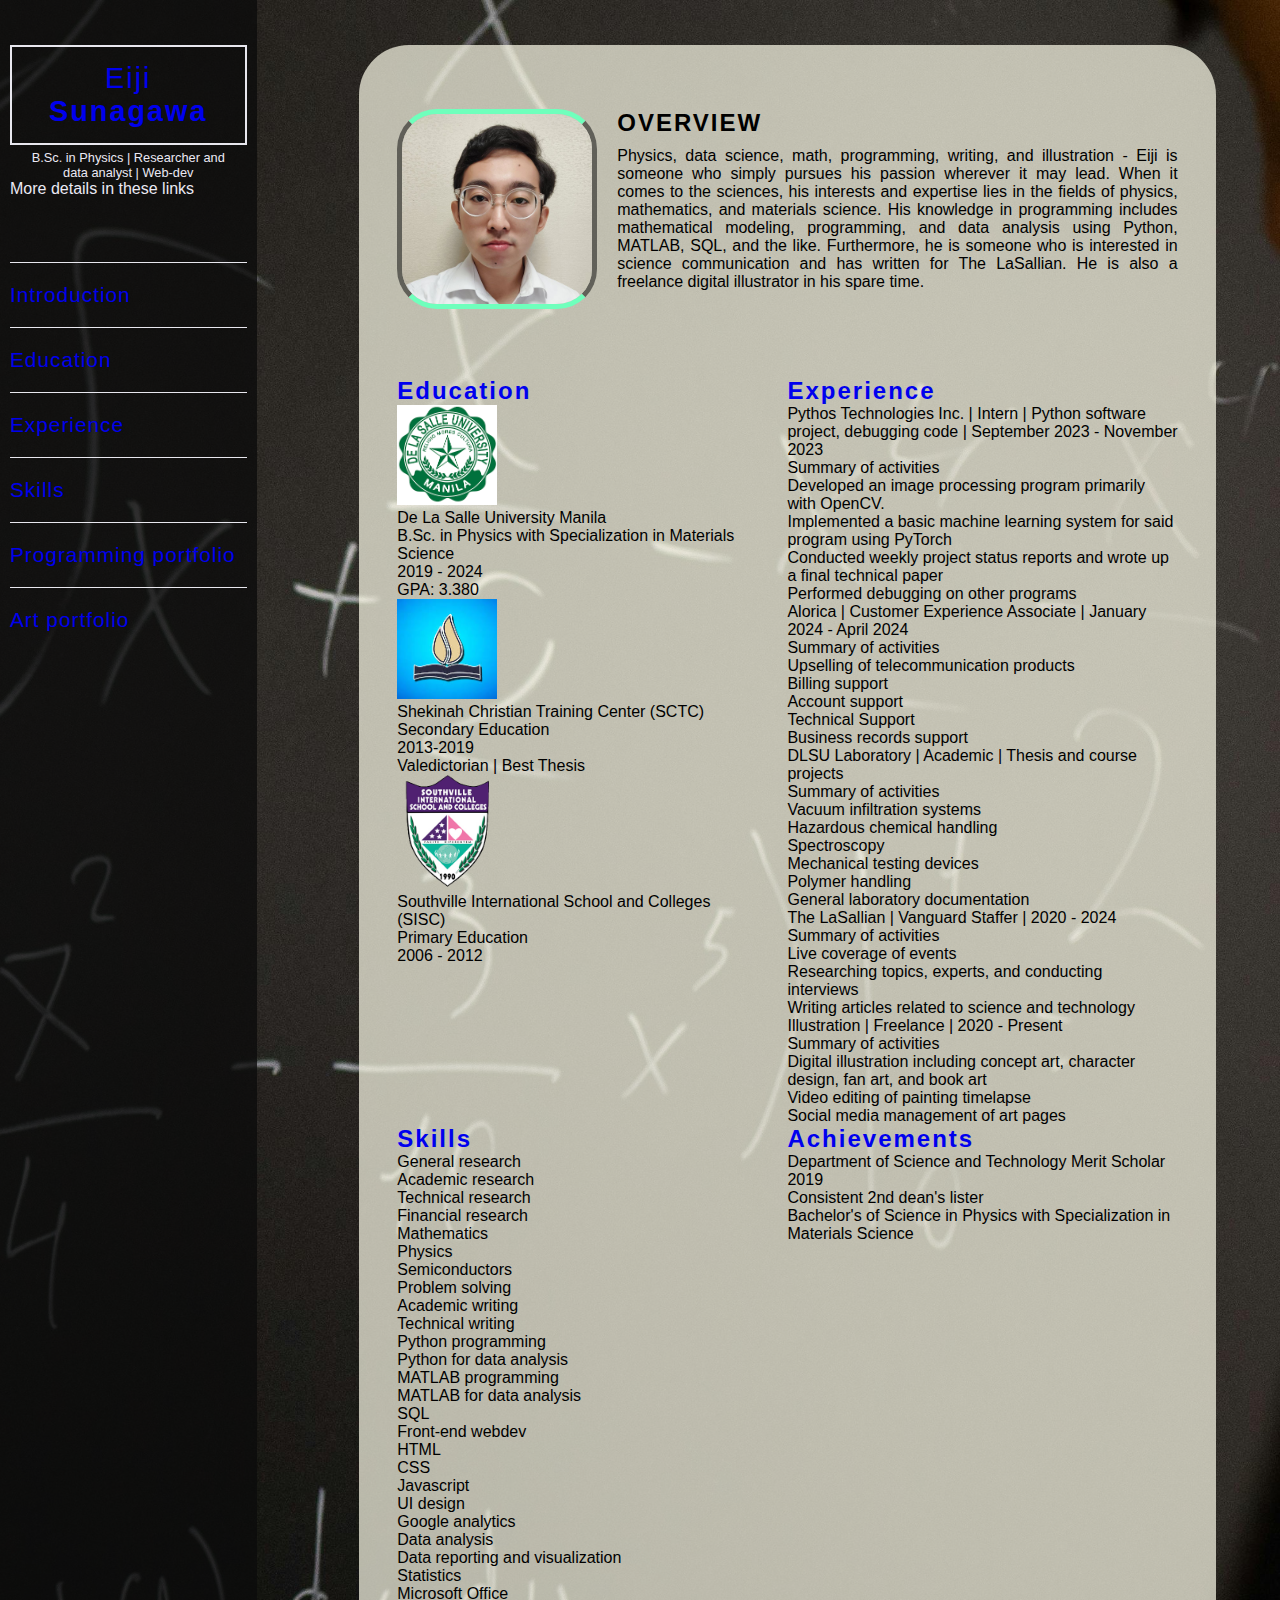
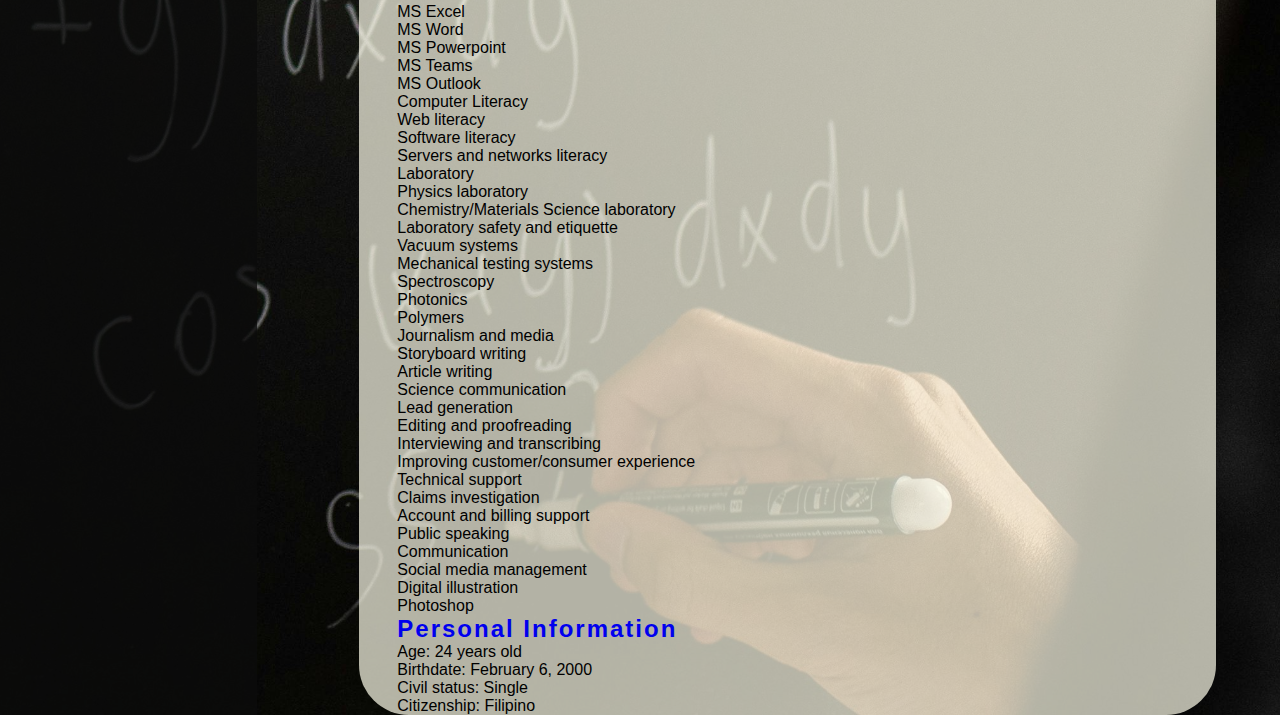
==== commit a0f3e3b4: "resume update 6" ====
--- a/index.html
+++ b/index.html
@@ -12,32 +12,42 @@
         <a href="index.html"
           ><h1><span>Eiji</span> Sunagawa</h1></a
         >
-        <p>BSc Physics | Researcher and data analyst | Web-dev</p>
-        <ul class="nav-list">
-          <li class="nav-item">
-            <a href="index.html"><p>Introduction</p></a>
-          </li>
-          <li class="nav-item">
-            <a href="./pages/education.html"><p>Education</p></a>
-          </li>
-          <li class="nav-item">
-            <a href="./pages/experience.html"><p>Experience</p></a>
-          </li>
-          <li class="nav-item">
-            <a href="./pages/skills.html"><p>Skills</p></a>
-          </li>
-          <li class="nav-item">
-            <a href="./pages/coding-proj.html"><p>Programming portfolio</p></a>
-          </li>
-          <li class="nav-item">
-            <a href="./pages/art-page.html"><p>Art portfolio</p></a>
-          </li>
-        </ul>
+        <p>B.Sc. in Physics | Researcher and data analyst | Web-dev</p>
+        <div class="nav-list-container">
+          <p>More details in these links</p>
+          <ul class="nav-list">
+            <li class="nav-item">
+              <a href="index.html"><p>Introduction</p></a>
+            </li>
+            <li class="nav-item">
+              <a href="./pages/education.html"><p>Education</p></a>
+            </li>
+            <li class="nav-item">
+              <a href="./pages/experience.html"><p>Experience</p></a>
+            </li>
+            <li class="nav-item">
+              <a href="./pages/skills.html"><p>Skills</p></a>
+            </li>
+            <li class="nav-item">
+              <a href="./pages/coding-proj.html"
+                ><p>Programming portfolio</p></a
+              >
+            </li>
+            <li class="nav-item">
+              <a href="./pages/art-page.html"><p>Art portfolio</p></a>
+            </li>
+          </ul>
+        </div>
       </header>
       <div class="main-body col-ld-10">
         <section class="top-header">
           <div>
-            <img src=".\assets\profile-pic-sq.jpg" width="200" height="auto" />
+            <img
+              src=".\assets\profile-pic-sq.jpg"
+              width="200"
+              height="auto"
+              alt="profile picture"
+            />
           </div>
           <div class="overview">
             <h2>OVERVIEW</h2>
@@ -56,46 +66,55 @@
           </div>
         </section>
         <div class="summary">
-          <section class="education a">
-            <h2>Education</h2>
-            <ul>
-              <li>
-                <p>
-                  De La Salle University Manila | BSc Physics with
-                  Specialization in Materials Science | 2019 - 2024 | 3.380 GPA
-                </p>
-                <p>Extracurriculars</p>
-                <ul>
-                  <li>
-                    <p>
-                      Student journalist | Vanguard Staffer | The LaSallian |
-                      2020-2024
-                    </p>
-                  </li>
-                  <li>
-                    <p>
-                      Executive Vice President for Externals | DLSU Physics
-                      Society | 2021
-                    </p>
-                  </li>
-                </ul>
-              </li>
-              <li>
-                <p>
-                  Shekinah Christian Training Center | Secondary Education |
-                  Valedictorian | Best Thesis | 2013 - 2019
-                </p>
-              </li>
-              <li>
-                <p>
-                  Southville International School and Colleges | Primary
-                  Education | 2007 - 2012
-                </p>
-              </li>
-            </ul>
-          </section>
-          <section class="experience b">
-            <h2>Experience</h2>
+          <section class="education col-ld-6">
+            <a href="./pages/education.html"><h2>Education</h2></a>
+            <ul>
+              <li>
+                <div class="info-university">
+                  <img
+                    src="./assets/DLSU-logo.png"
+                    width="100px"
+                    height="100px"
+                    alt="DLSU logo"
+                  />
+                  <p>
+                    De La Salle University Manila</br>B.Sc. in Physics with
+                    Specialization in Materials Science</br>2019 - 2024<br> GPA: 3.380
+                  </p>
+                </div>
+              </li>
+              <li>
+                <div class="info-secondary">
+                  <img
+                    src="./assets/shekinah-logo.jfif"
+                    width="100px"
+                    height="100px"
+                    alt="SCTC logo"
+                  />
+                  <p>
+                    Shekinah Christian Training Center &#40;SCTC&#41;<br>Secondary Education<br>2013-2019
+                    <br>Valedictorian | Best Thesis
+                  </p>
+                </div>
+              </li>
+              <li>
+                <div class="info-tertiary">
+                  <img
+                    src="./assets/sisc-logo.png"
+                    width="100px"
+                    height="auto"
+                    alt="SISC logo"
+                  />
+                  <p>
+                    Southville International School and Colleges<br>&#40;SISC&#41;<br>Primary
+                    Education<br>2006 - 2012
+                  </p>
+                </div>
+              </li>
+            </ul>
+          </section>
+          <section class="experience col-ld-2">
+            <a href="./pages/experience.html"><h2>Experience</h2></a>
             <ul>
               <li>
                 <p>
@@ -182,37 +201,91 @@
               </li>
             </ul>
           </section>
-          <section class="skills c">
-            <h2>Skills</h2>
-            <ul>
-              <li>
-                <p>Problem solving | Research, math and numbers, coding</p>
-              </li>
-              <li><p>Computer literacy</p></li>
-              <li><p>Laboratory | Physics and chemistry laboratory</p></li>
-              <li><p>Microsoft Products</p></li>
-              <li><p>Data analysis | Python, SQL, Excel</p></li>
-              <li>
-                <p>
-                  Python | Software, data analysis, statistics, image processing
-                </p>
-              </li>
-              <li>
-                <p>MATLAB | Mathematical modeling, data analysis, statistics</p>
-              </li>
-              <li><p>Website Development | HTML, CSS, Javascript</p></li>
-              <li>
-                <p>Writing | Journalism, science communication, interviewing</p>
-              </li>
-              <li><p>Presenting and speaking</p></li>
-              <li><p>Illustration | Krita, Photoshop</p></li>
-              <li>
-                <p>Customer service | Billing, upselling, technical support</p>
-              </li>
-            </ul>
-          </section>
-          <section class="achievements d">
-            <h2>Achievements</h2>
+          <section class="skills col-ld-3">
+            <a href="./pages/skills.html"><h2>Skills</h2></a>
+            <ul>
+              <li><p>General research</p></li>
+              <li><p>Academic research</p></li>
+              <li><p>Technical research</p></li>
+              <li><p>Financial research</p></li>
+              <li><p>Mathematics</p></li>
+              <li><p>Physics</p></la>
+              <li><p>Semiconductors</p></li>
+              <li><p>Problem solving</p></li>
+              <li><p>Academic writing</p></li>
+              <li><p>Technical writing</p></li>
+              <li><p>Python programming</p></li>
+              <li><p>Python for data analysis</p></li>
+              <li><p>MATLAB programming</p></li>
+              <li><p>MATLAB for data analysis</p></li>
+              <li><p>SQL</p></li>
+              <li>
+                <p>Front-end webdev</p>
+                <ul>
+                  <li><p>HTML</p></li>
+                  <li><p>CSS</p></li>
+                  <li><p>Javascript</p></li>
+                </ul>
+              </li>
+              <li><p>UI design</p></li>
+              <li><p>Google analytics</p></li>
+              <li><p>Data analysis</p></li>
+              <li><p>Data reporting and visualization</p></li>
+              <li><p>Statistics</p></li>
+              <li>
+                <p>Microsoft Office</p>
+                <ul>
+                  <li><p>MS Excel</p></li>
+                  <li><p>MS Word</p></li>
+                  <li><p>MS Powerpoint</p></li>
+                  <li><p>MS Teams</p></li>
+                  <li><p>MS Outlook</p></li>
+                </ul>
+              </li>
+              <li>
+                <p>Computer Literacy</p>
+                <ul>
+                  <li><p>Web literacy</p></li>
+                  <li><p>Software literacy</p></li>
+                  <li><p>Servers and networks literacy</p></li>
+                </ul>
+              </li>
+              <li>
+                <p>Laboratory</p>
+                <ul>
+                  <li><p>Physics laboratory</p></li>
+                  <li><p>Chemistry/Materials Science laboratory</p></li>
+                  <li><p>Laboratory safety and etiquette</p></li>
+                  <li><p>Vacuum systems</p></li>
+                  <li><p>Mechanical testing systems</p></li>
+                  <li><p>Spectroscopy</p></li>
+                  <li><p>Photonics</p></li>
+                  <li><p>Polymers</p></li>
+                </ul>
+              </li>
+              <li><p>Journalism and media</p>
+                <ul>
+                  <li><p>Storyboard writing</p></li>
+                  <li><p>Article writing</p></li>
+                  <li><p>Science communication</p></li>
+                  <li><p>Lead generation</p></li>
+                  <li><p>Editing and proofreading</p></li>
+                  <li><p>Interviewing and transcribing</p></li>
+                </ul>
+              </li>
+              <li><p>Improving customer/consumer experience</p></li>
+              <li><p>Technical support</p></li>
+              <li><p>Claims investigation</p></li>
+              <li><p>Account and billing support</p></li>
+              <li><p>Public speaking</p></li>
+              <li><p>Communication</p></li>
+              <li><p>Social media management</p></li>
+              <li><p>Digital illustration</p></li>
+              <li><p>Photoshop</p></li>
+            </ul>
+          </section>
+          <section class="achievements col-ld-6">
+            <a href="./pages/achievements"><h2>Achievements</h2></a>
             <ul>
               <li>
                 <p>Department of Science and Technology Merit Scholar 2019</p>
@@ -226,16 +299,8 @@
               </li>
             </ul>
           </section>
-          <section class="language e">
-            <h2>Languages</h2>
-            <ul>
-              <li><p>English | Mother-tongue | Fluent</p></li>
-              <li><p>Filipino &#40;Tagalog&#41; | Intermediate</p></li>
-              <li><p>Japanese | Basic</p></li>
-            </ul>
-          </section>
-          <section class="personal-info f">
-            <h2>Personal Information</h2>
+          <section class="personal-info col-ld-1">
+            <a href="./pages/contact"><h2>Personal Information</h2></a>
             <ul>
               <li><p>Age: 24 years old</p></li>
               <li><p>Birthdate: February 6, 2000</p></li>
@@ -258,7 +323,7 @@
         </div>
         <div class="footer-down">
           <section class="footer-misc"></section>
-          <
+
           <section class="footer-contacts"></section>
           <section class="footer-map"></section>
         </div>
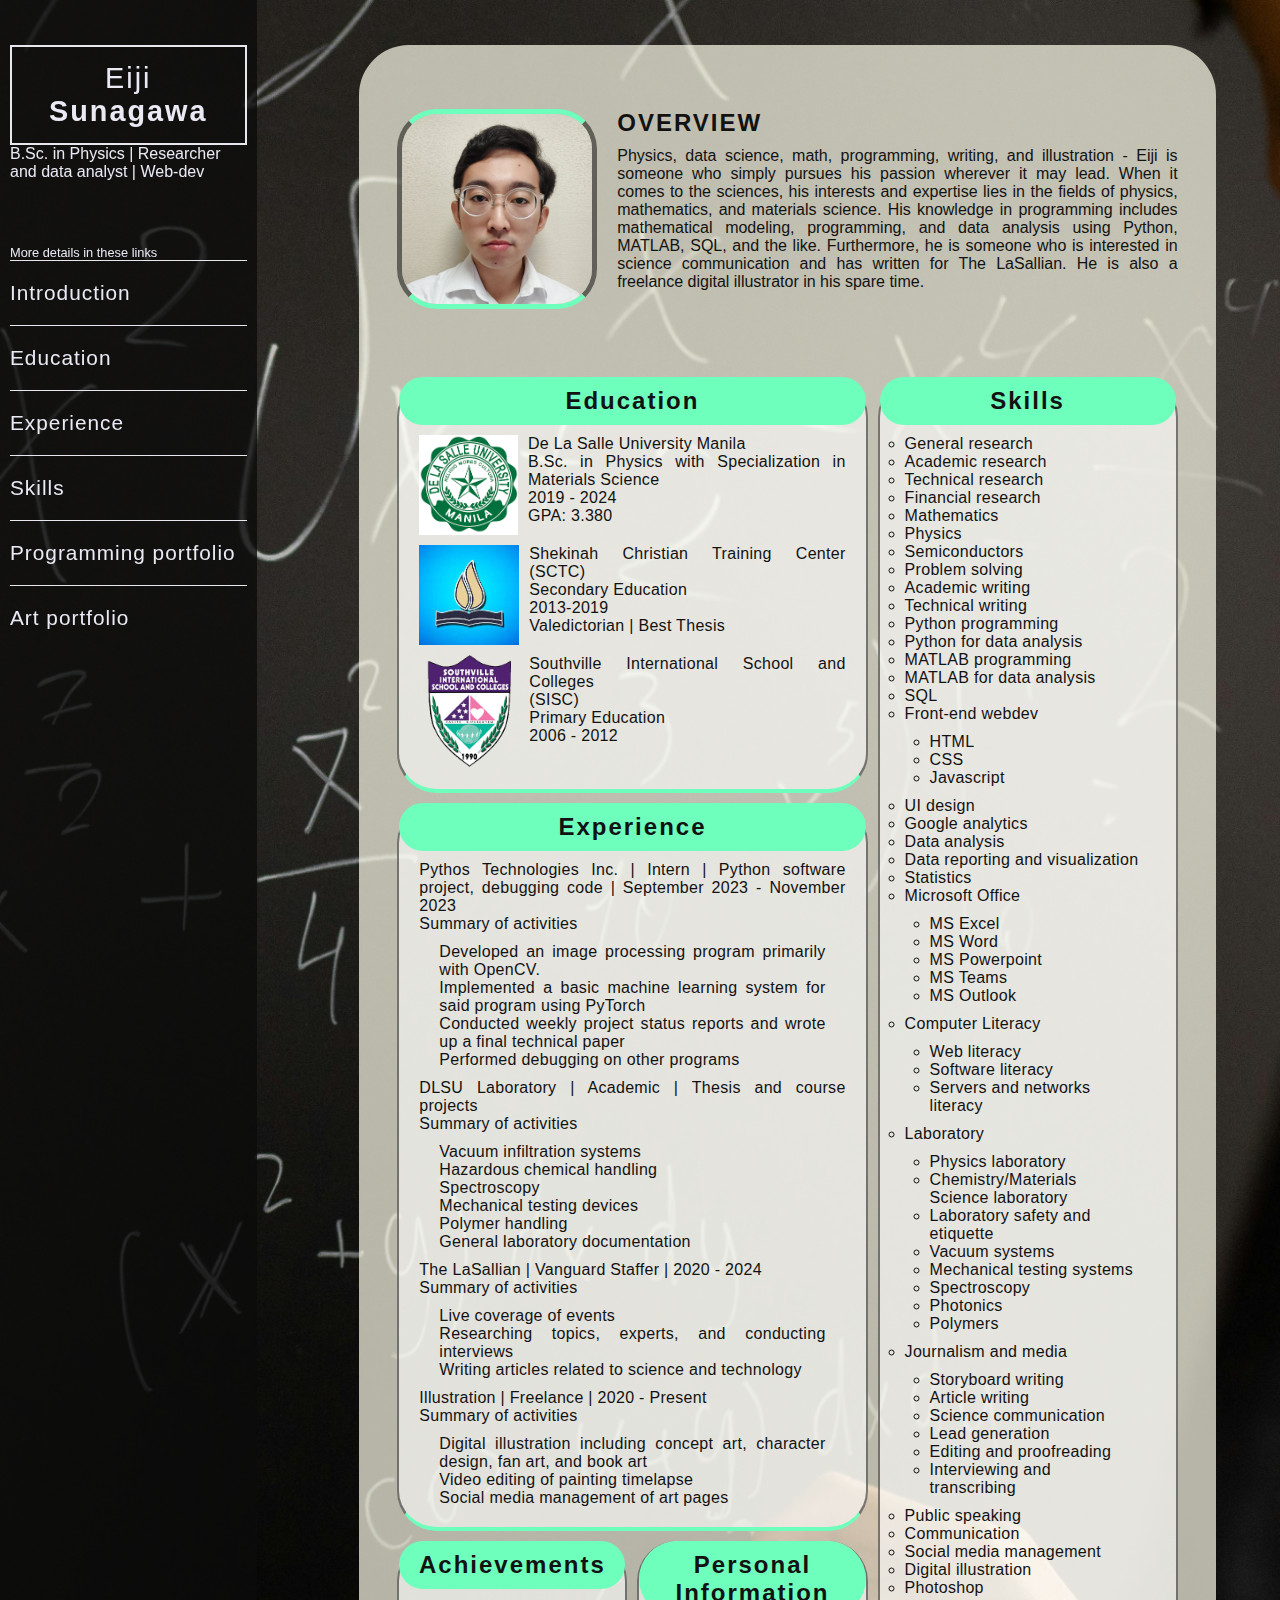
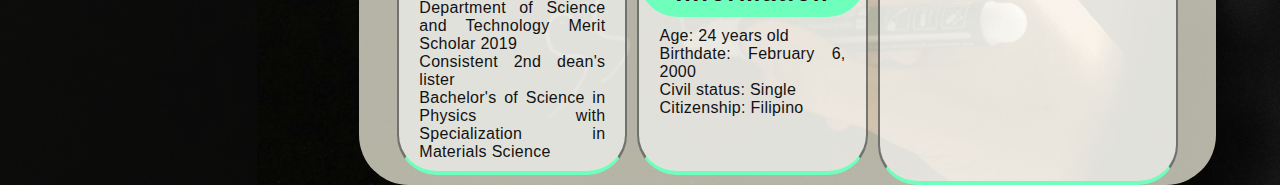
==== commit 40307e1e: "resume update 7" ====
--- a/index.html
+++ b/index.html
@@ -9,34 +9,36 @@
   <body>
     <div class="grand-container">
       <header class="nav-bar col-ld-3">
-        <a href="index.html"
-          ><h1><span>Eiji</span> Sunagawa</h1></a
-        >
-        <p>B.Sc. in Physics | Researcher and data analyst | Web-dev</p>
-        <div class="nav-list-container">
-          <p>More details in these links</p>
-          <ul class="nav-list">
-            <li class="nav-item">
-              <a href="index.html"><p>Introduction</p></a>
-            </li>
-            <li class="nav-item">
-              <a href="./pages/education.html"><p>Education</p></a>
-            </li>
-            <li class="nav-item">
-              <a href="./pages/experience.html"><p>Experience</p></a>
-            </li>
-            <li class="nav-item">
-              <a href="./pages/skills.html"><p>Skills</p></a>
-            </li>
-            <li class="nav-item">
-              <a href="./pages/coding-proj.html"
-                ><p>Programming portfolio</p></a
-              >
-            </li>
-            <li class="nav-item">
-              <a href="./pages/art-page.html"><p>Art portfolio</p></a>
-            </li>
-          </ul>
+        <div>
+          <a href="index.html"
+            ><h1><span>Eiji</span> Sunagawa</h1></a
+          >
+          <p>B.Sc. in Physics | Researcher and data analyst | Web-dev</p>
+          <div class="nav-list-container">
+            <p>More details in these links</p>
+            <ul class="nav-list">
+              <li class="nav-item">
+                <a href="index.html"><p>Introduction</p></a>
+              </li>
+              <li class="nav-item">
+                <a href="./pages/education.html"><p>Education</p></a>
+              </li>
+              <li class="nav-item">
+                <a href="./pages/experience.html"><p>Experience</p></a>
+              </li>
+              <li class="nav-item">
+                <a href="./pages/skills.html"><p>Skills</p></a>
+              </li>
+              <li class="nav-item">
+                <a href="./pages/coding-proj.html"
+                  ><p>Programming portfolio</p></a
+                >
+              </li>
+              <li class="nav-item">
+                <a href="./pages/art-page.html"><p>Art portfolio</p></a>
+              </li>
+            </ul>
+          </div>
         </div>
       </header>
       <div class="main-body col-ld-10">
@@ -145,20 +147,6 @@
                 </ul>
               </li>
               <li>
-                <p>
-                  Alorica | Customer Experience Associate | January 2024 - April
-                  2024
-                </p>
-                <p>Summary of activities</p>
-                <ul>
-                  <li><p>Upselling of telecommunication products</p></li>
-                  <li><p>Billing support</p></li>
-                  <li><p>Account support</p></li>
-                  <li><p>Technical Support</p></li>
-                  <li><p>Business records support</p></li>
-                </ul>
-              </li>
-              <li>
                 <p>DLSU Laboratory | Academic | Thesis and course projects</p>
                 <p>Summary of activities</p>
                 <ul>
@@ -273,10 +261,6 @@
                   <li><p>Interviewing and transcribing</p></li>
                 </ul>
               </li>
-              <li><p>Improving customer/consumer experience</p></li>
-              <li><p>Technical support</p></li>
-              <li><p>Claims investigation</p></li>
-              <li><p>Account and billing support</p></li>
               <li><p>Public speaking</p></li>
               <li><p>Communication</p></li>
               <li><p>Social media management</p></li>
--- a/css/styles.css
+++ b/css/styles.css
@@ -24,9 +24,7 @@
 a {
     text-decoration: none;
 }
-
-
-a:visited {
+a:visited,a:link {
     text-decoration: none;
     color: inherit;
 }
@@ -37,14 +35,25 @@
     background-color: rgba(11, 11, 11, 0.8);
     display: flex;
     flex-direction: column;
-    padding: 45px 10px 0px 10px;
+    padding: 35px 10px 0px 10px;
     color: rgb(235, 233, 244);
+}
+.nav-bar > div {
+    padding-top: 10px;
+    position: sticky;
+    top: 0;
+}
+.nav-list-container {
+    padding-top: 5vw;
+
+}
+.nav-list-container > p {
+    font-size: 0.8rem;
 }
 .nav-list {
     display: flex;
     flex-direction: column;
     justify-content: space-around;
-    padding-top: 5vw;
     font-size:1.3rem;
 }
 h1 {
@@ -53,6 +62,7 @@
     padding: 15px 10px 15px 10px;
     font-size: 1.8rem;
     letter-spacing: 2px;
+    transition: background-color 0.3s ease;
 }
 h1 > span {
     font-weight: normal;
@@ -66,13 +76,13 @@
     border-top: 1px solid rgb(232, 231, 238);
     padding: 20px 0 20px 0;
     letter-spacing: 1px;
+    transition: background-color 0.3s ease;
 }
 
 /***header-links-decoration***/
 header a:hover h1, .nav-item > a:hover p {
     background-color: rgba(108, 108, 125, 0.8);
 }
-
 
 
 
@@ -83,6 +93,7 @@
     padding: 5vw 3vw 0 3vw;
     background-color: rgba(255, 253, 235, 0.7);
     border-radius: 50px;
+    color: rgb(18, 18, 18)
 }
 .top-header {
     display: flex;
@@ -102,12 +113,58 @@
     padding-top: 10px
 }
 /*** MAIN BODY - summary ***/
-.summary {
-    margin-top: 5vw;
-    display: grid;
-}
 ul {
     list-style: none;
+}
+.summary section {
+    border-right: 2px solid rgb(1,1,1,.5);
+    border-left: 2px solid rgb(1,1,1,.5);
+    border-bottom: 4px solid rgb(111, 255, 188);
+    border-radius: 40px;
+    background-color: rgba(255, 255, 255, 0.6);
+}
+.summary h2 {
+    text-align: center;
+    background-color: rgb(111, 255, 188);
+    border-radius: 40px;
+    padding: 10px; 
+    transition: background-color 0.3s ease;
+}
+.summary section ul {
+    padding: 10px 20px 10px 20px;
+    text-align: justify;
+    letter-spacing: 0.3px;
+}
+.summary img {
+    text-align: center;
+}
+
+/*** main-body-education ***/
+.info-university, .info-secondary, .info-tertiary {
+    display: flex;
+    flex-direction: row;
+    gap:10px;
+    padding-bottom: 10px;
+}
+
+.edu-logo {
+    background-size: contain;
+    background-repeat: no-repeat;
+    width: 40%;
+    aspect-ratio: 1/1;
+}
+/*** main-body-skills ***/
+.skills ul {
+    list-style:circle;
+    margin-left: 5px;
+}
+.skills p {
+    text-align: left;
+}
+
+/*** Main-body-deco***/
+.summary > section > a:hover h2 {
+    background-color: rgb(64, 179, 125)
 }
 
 
@@ -119,22 +176,17 @@
         gap: 8vw;
     }
     .summary {
-        grid-template-columns: repeat(2,1fr);
-        grid-template-rows: repeat(3,auto);
-        grid-template-areas:
-        "a b"
-        "c d"
-        "e f"
+        margin-top: 5vw;
+        display: grid;
+        gap: 10px;
+        grid-template-columns: 1fr 1fr 300px;
+        grid-template-rows: auto;
+        
     }
-
-    .a {grid-area: a;}
-    .b {grid-area: b;}
-    .c {grid-area: c;}
-    .d {grid-area: d;}
-    .e {grid-area: e;}
-    .f {grid-area: f;}
-
-
+    .education {grid-column: 1 / span 2; grid-row: 1;}
+    .experience {grid-column: 1 / span 2; grid-row: 2;}
+    .skills {grid-column: 3; grid-row: 1 / span 4;}
+    
 
     /*** sizes ***/
     .col-ld-1 {flex-basis: 8.33%;}
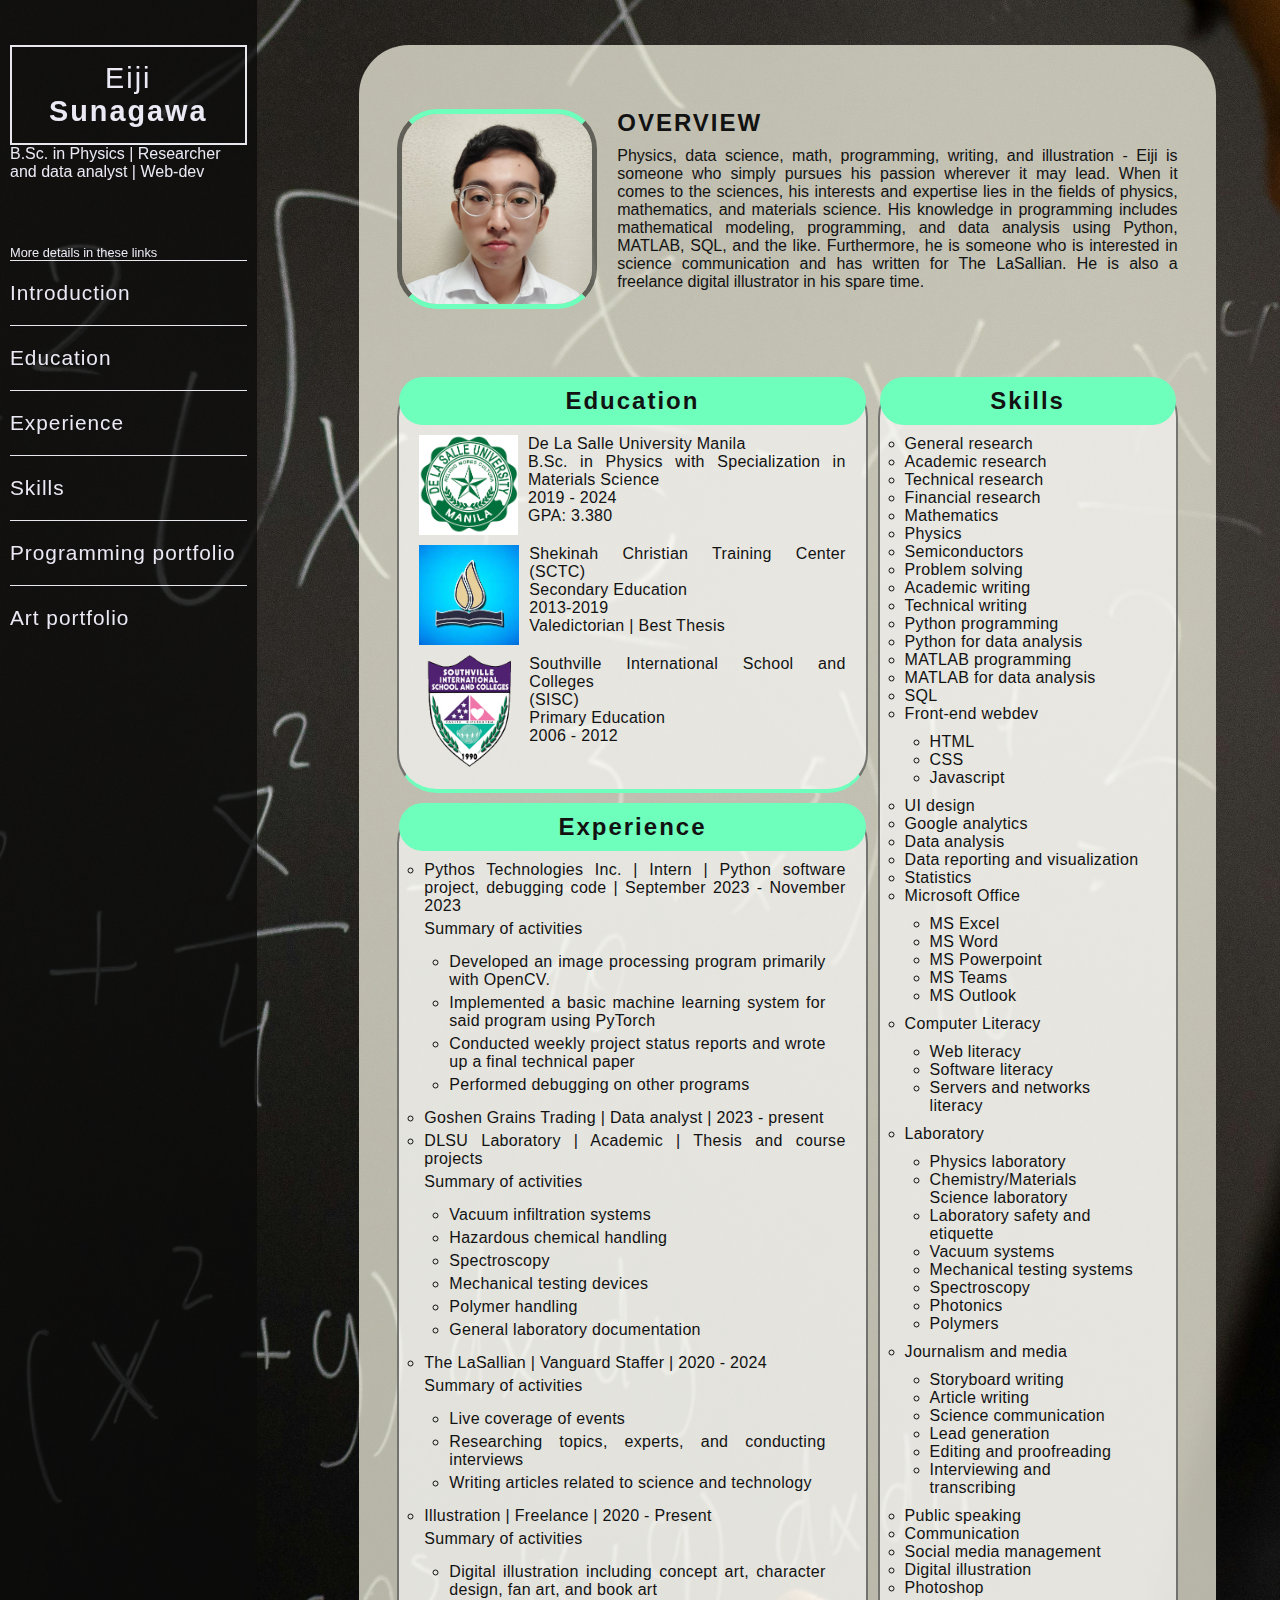
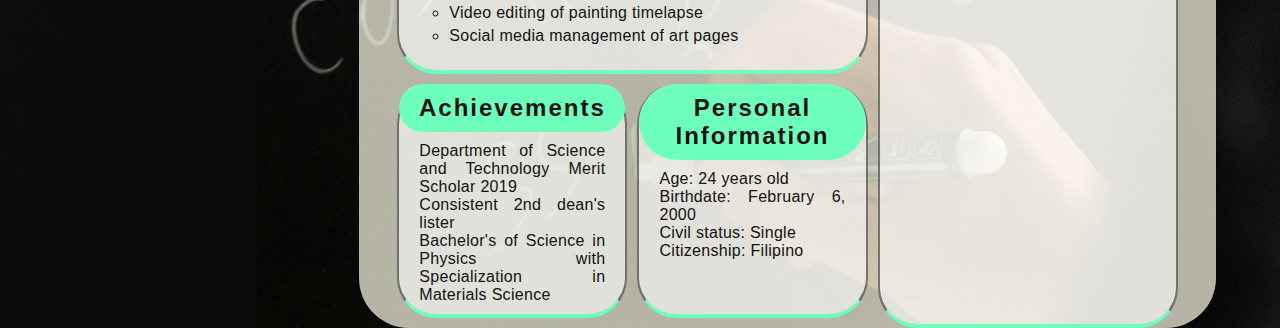
==== commit ea0dcd5b: "resume update 8" ====
--- a/index.html
+++ b/index.html
@@ -147,6 +147,9 @@
                 </ul>
               </li>
               <li>
+                <p>Goshen Grains Trading | Data analyst | 2023 - present</p>
+              </li>
+              <li>
                 <p>DLSU Laboratory | Academic | Thesis and course projects</p>
                 <p>Summary of activities</p>
                 <ul>
--- a/css/styles.css
+++ b/css/styles.css
@@ -160,6 +160,15 @@
 }
 .skills p {
     text-align: left;
+}
+/*** main-body-experience ***/
+.experience p {
+    padding-bottom: 5px;
+
+}
+.experience ul {
+    list-style: circle;
+    margin-left: 5px;
 }
 
 /*** Main-body-deco***/
